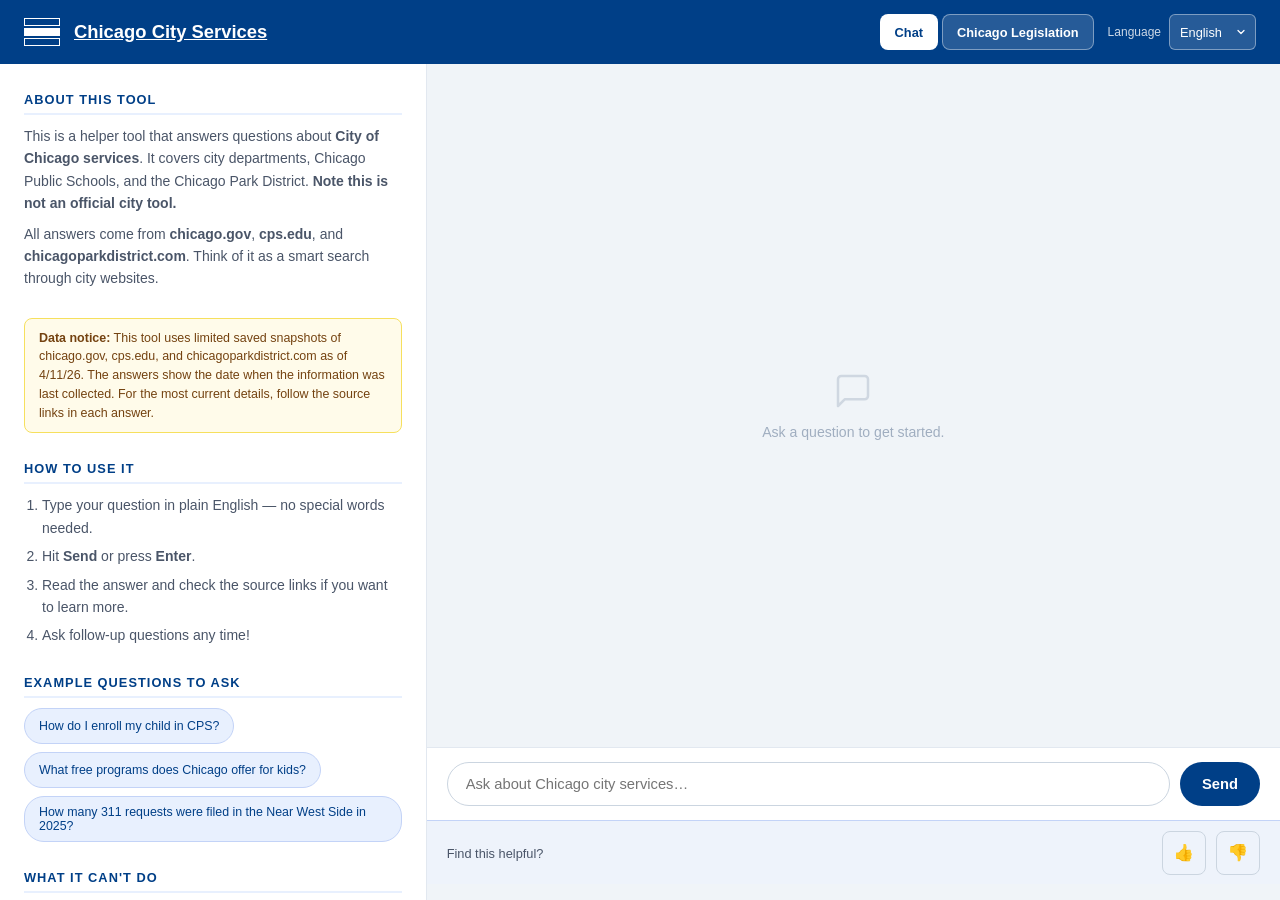
==== static/index.html @ 430ca3e8 "Add skeleton loading states with elapsed time ticker to all data panels - Animated shimmer skeleton " ====
<!DOCTYPE html>
<html lang="en">
<head>
  <meta charset="UTF-8" />
  <meta name="viewport" content="width=device-width, initial-scale=1.0" />
  <title>Chicago City Services Assistant</title>
  <style>
    /* ── Reset & base ─────────────────────────────────────────────────── */
    *, *::before, *::after { box-sizing: border-box; margin: 0; padding: 0; }

    /* ── Accessibility utilities ──────────────────────────────────────── */
    .sr-only {
      position: absolute;
      width: 1px;
      height: 1px;
      padding: 0;
      margin: -1px;
      overflow: hidden;
      clip: rect(0,0,0,0);
      white-space: nowrap;
      border: 0;
    }

    .skip-link {
      position: absolute;
      top: -48px;
      left: 0;
      background: #003F87;
      color: #fff;
      padding: 10px 18px;
      z-index: 9999;
      font-weight: 600;
      text-decoration: none;
      border-radius: 0 0 8px 0;
      transition: top .15s;
    }
    .skip-link:focus { top: 0; }

    /* ── Global focus indicator ───────────────────────────────────────── */
    :focus-visible {
      outline: 3px solid #003F87;
      outline-offset: 2px;
    }
    header :focus-visible,
    #lang-select:focus-visible {
      outline: 3px solid #fff;
      outline-offset: 2px;
    }

    body {
      font-family: -apple-system, BlinkMacSystemFont, "Segoe UI", Roboto, sans-serif;
      background: #f0f4f8;
      color: #1a202c;
      height: 100dvh;
      display: flex;
      flex-direction: column;
      overflow: hidden;
    }

    /* ── Header ───────────────────────────────────────────────────────── */
    header {
      background: #003F87;
      color: #fff;
      padding: 14px 24px;
      display: flex;
      align-items: center;
      gap: 14px;
      flex-shrink: 0;
      box-shadow: 0 2px 6px rgba(0,0,0,.25);
    }

    .flag {
      display: flex;
      flex-direction: column;
      gap: 2px;
      flex-shrink: 0;
    }
    .flag-stripe { width: 36px; height: 8px; background: #fff; }
    .flag-stripe.blue { background: #003F87; border: 1px solid #fff; }

    header h1 { font-size: 1.15rem; font-weight: 700; line-height: 1.2; color:white;}
    header p  { font-size: 0.78rem; opacity: .8; margin-top: 2px; }

    .header-title { flex: 1; min-width: 0;}

    /* ── Info toggle button (mobile only) ────────────────────────────── */
    #info-toggle {
      display: none;
      background: rgba(255,255,255,.15);
      border: 1px solid rgba(255,255,255,.4);
      border-radius: 8px;
      color: #fff;
      font-size: 0.8rem;
      font-weight: 600;
      padding: 8px 14px;
      min-height: 36px;
      cursor: pointer;
      flex-shrink: 0;
      white-space: nowrap;
      transition: background .15s;
    }
    #info-toggle:hover { background: rgba(255,255,255,.25); }

    /* ── Home link ────────────────────────────────────────────────────── */
    .home-link {
      background: rgba(255,255,255,.15);
      border: 1px solid rgba(255,255,255,.4);
      border-radius: 8px;
      color: #fff;
      font-size: 0.8rem;
      font-weight: 600;
      padding: 8px 14px;
      min-height: 36px;
      text-decoration: none;
      display: flex;
      align-items: center;
      flex-shrink: 0;
      white-space: nowrap;
      transition: background .15s;
    }
    .home-link:hover { background: rgba(255,255,255,.25); }

    /* ── Language selector ────────────────────────────────────────────── */
    #lang-wrap {
      display: flex;
      align-items: center;
      gap: 8px;
      flex-shrink: 0;
    }
    #lang-wrap label {
      font-size: 0.75rem;
      opacity: .8;
      white-space: nowrap;
    }
    #lang-select {
      background: rgba(255,255,255,.15);
      color: #fff;
      border: 1px solid rgba(255,255,255,.4);
      border-radius: 6px;
      padding: 5px 28px 5px 10px;
      min-height: 36px;
      font-size: 0.8rem;
      cursor: pointer;
      appearance: none;
      -webkit-appearance: none;
      /* chevron */
      background-image: url("data:image/svg+xml,%3Csvg xmlns='http://www.w3.org/2000/svg' width='12' height='12' viewBox='0 0 24 24' fill='none' stroke='white' stroke-width='2.5' stroke-linecap='round' stroke-linejoin='round'%3E%3Cpolyline points='6 9 12 15 18 9'/%3E%3C/svg%3E");
      background-repeat: no-repeat;
      background-position: right 8px center;
      transition: background-color .15s, border-color .15s;
    }
    #lang-select:hover  { background-color: rgba(255,255,255,.25); border-color: rgba(255,255,255,.7); }
    #lang-select option { background: #003F87; color: #fff; }

    /* ── Two-column layout ────────────────────────────────────────────── */
    #layout {
      display: flex;
      flex: 1;
      overflow: hidden;
    }

    /* ── Left info panel (1/3) ────────────────────────────────────────── */
    #info-panel {
      width: 33.333%;
      flex-shrink: 0;
      background: #fff;
      border-right: 1px solid #e2e8f0;
      overflow-y: auto;
      padding: 28px 24px;
      display: flex;
      flex-direction: column;
      gap: 28px;
    }

    .info-section h2 {
      font-size: 0.8rem;
      font-weight: 700;
      text-transform: uppercase;
      letter-spacing: 0.08em;
      color: #003F87;
      margin-bottom: 10px;
      padding-bottom: 6px;
      border-bottom: 2px solid #e8f0fe;
    }

    .info-section p,
    .info-section li {
      font-size: 0.875rem;
      color: #4a5568;
      line-height: 1.6;
    }

    .info-section ul,
    .info-section ol {
      padding-left: 18px;
      display: flex;
      flex-direction: column;
      gap: 6px;
    }

    /* ── Do / Don't lists ─────────────────────────────────────────────── */
    .info-section .do-list,
    .info-section .dont-list { list-style: none; padding-left: 0; }
    .do-list li, .dont-list li { padding-left: 1.4em; text-indent: -1.4em; }
    .do-list li::before   { content: "✓ "; color: #276749; font-weight: 700; }
    .dont-list li::before { content: "✗ "; color: #c53030; font-weight: 700; }
    .do-list li   { color: #276749; }
    .dont-list li { color: #c53030; }

    /* ── Try-asking chips ─────────────────────────────────────────────── */
    .suggestions {
      display: flex;
      flex-wrap: wrap;
      gap: 8px;
      margin-top: 4px;
    }
    .suggestion-btn {
      background: #e8f0fe;
      border: 1px solid #c3d3f7;
      color: #003F87;
      padding: 8px 14px;
      min-height: 36px;
      border-radius: 20px;
      font-size: 0.775rem;
      cursor: pointer;
      transition: background .15s;
      text-align: left;
    }
    .suggestion-btn:hover { background: #c3d3f7; }

    /* ── Data notice badge ────────────────────────────────────────────── */
    .data-notice {
      background: #fffbea;
      border: 1px solid #f6e05e;
      border-radius: 8px;
      padding: 10px 14px;
      font-size: 0.78rem;
      color: #744210;
      line-height: 1.5;
    }

    /* ── Right chat panel (2/3) ───────────────────────────────────────── */
    #chat-panel {
      flex: 1;
      display: flex;
      flex-direction: column;
      overflow: hidden;
      background: #f0f4f8;
    }

    /* ── Chat area ────────────────────────────────────────────────────── */
    #chat {
      flex: 1;
      overflow-y: auto;
      padding: 20px 20px;
      display: flex;
      flex-direction: column;
      gap: 16px;
      scroll-behavior: smooth;
    }

    /* ── Message bubbles ──────────────────────────────────────────────── */
    .msg {
      display: flex;
      flex-direction: column;
      max-width: 76%;
    }
    .msg.user  { align-self: flex-end; align-items: flex-end; }
    .msg.bot   { align-self: flex-start; align-items: flex-start; }

    .bubble {
      padding: 12px 16px;
      border-radius: 18px;
      line-height: 1.55;
      font-size: 0.92rem;
      white-space: pre-wrap;
      word-break: break-word;
    }
    .msg.user .bubble {
      background: #003F87;
      color: #fff;
      border-bottom-right-radius: 4px;
    }
    .msg.bot .bubble {
      background: #fff;
      color: #1a202c;
      border-bottom-left-radius: 4px;
      box-shadow: 0 1px 3px rgba(0,0,0,.12);
    }

    /* ── Inline links inside answer bubbles ──────────────────────────── */
    .msg.bot .bubble a {
      color: #003F87;
      text-decoration: underline;
      word-break: break-all;
    }
    .msg.bot .bubble a:hover { opacity: .75; }

    /* ── Sources ──────────────────────────────────────────────────────── */
    .sources {
      margin-top: 8px;
      font-size: 0.75rem;
      color: #4a5568;
    }
    .sources strong { display: block; margin-bottom: 4px; }
    .sources a {
      color: #003F87;
      text-decoration: underline;
      display: block;
      margin-top: 2px;
    }

    /* ── Disclaimer ───────────────────────────────────────────────────── */
    .disclaimer {
      margin-top: 6px;
      font-size: 0.7rem;
      color: #4a5568;
      font-style: italic;
    }

    /* Clarifying question bubble */
    .msg.clarification .bubble {
      background: #fffbea;
      border: 1px solid #f6e05e;
      color: #744210;
    }

    /* Limit-reached bubble */
    .msg.limit .bubble {
      background: #fff5f5;
      border: 1px solid #feb2b2;
      color: #742a2a;
    }

    /* ── Status indicator / typing dots ─────────────────────────────── */
    .typing .bubble {
      padding: 12px 16px;
      display: flex;
      align-items: center;
      gap: 5px;
    }

    .dot {
      display: inline-block;
      width: 8px;
      height: 8px;
      border-radius: 50%;
      background: #718096;
      animation: dot-bounce 1.2s infinite ease-in-out;
    }
    .dot:nth-child(2) { animation-delay: 0.2s; }
    .dot:nth-child(3) { animation-delay: 0.4s; }

    @keyframes dot-bounce {
      0%, 80%, 100% { transform: scale(0.6); opacity: 0.4; }
      40%            { transform: scale(1);   opacity: 1;   }
    }

    /* ── Empty-state prompt ───────────────────────────────────────────── */
    .empty-state {
      align-self: center;
      margin: auto;
      text-align: center;
      color: #a0aec0;
      font-size: 0.88rem;
      user-select: none;
    }
    .empty-state svg { margin-bottom: 10px; opacity: .4; }

    /* ── Input bar ────────────────────────────────────────────────────── */
    #input-bar {
      display: flex;
      gap: 10px;
      padding: 14px 20px;
      background: #fff;
      border-top: 1px solid #e2e8f0;
      flex-shrink: 0;
    }
    #question {
      flex: 1;
      border: 1px solid #cbd5e0;
      border-radius: 24px;
      padding: 10px 18px;
      min-height: 44px;
      font-size: 0.92rem;
      transition: border-color .2s;
    }
    #question:focus { border-color: #003F87; }
    #send {
      background: #003F87;
      color: #fff;
      border: none;
      border-radius: 24px;
      padding: 10px 22px;
      min-height: 44px;
      font-size: 0.92rem;
      font-weight: 600;
      cursor: pointer;
      transition: background .15s;
      flex-shrink: 0;
    }
    #send:hover    { background: #00306a; }
    #send:disabled { background: #a0aec0; cursor: default; }

    /* ── Alderman feedback strip ─────────────────────────────────────── */
    #feedback-strip {
      flex-shrink: 0;
      background: #eef3fb;
      border-top: 1px solid #c3d3f7;
      margin-bottom: 1rem;
      padding-bottom: 0.5rem;
      overflow: hidden;
      transition: max-height .25s ease;
      max-height: 64px;   /* collapsed height */
    }
    #feedback-strip.open { max-height: 200px; }

    #feedback-collapsed {
      display: flex;
      align-items: center;
      padding: 10px 20px;
      font-size: 0.8rem;
      color: #4a5568;
      gap: 10px;
    }
    #feedback-collapsed span { flex: 1; }

    .thumb-btn {
      background: none;
      border: 1px solid #cbd5e0;
      border-radius: 8px;
      padding: 3px 10px;
      min-height: 44px;
      min-width: 44px;
      font-size: 1rem;
      line-height: 1.4;
      cursor: pointer;
      transition: background .15s, border-color .15s;
    }
    .thumb-btn:hover       { background: #e8f0fe; border-color: #003F87; }
    .thumb-btn.active-up   { background: #d1fae5; border-color: #276749; }
    .thumb-btn.active-down { background: #fee2e2; border-color: #c53030; }
    /* Show "(selected)" text after active thumb for non-color indication */
    .thumb-btn.active-up::after,
    .thumb-btn.active-down::after {
      content: " (selected)";
      font-size: 0.65rem;
      vertical-align: middle;
      font-weight: 600;
    }

    #feedback-form {
      display: none;
      padding: 4px 20px 14px;
      gap: 6px;
      flex-direction: column;
    }
    #feedback-strip.open #feedback-form      { display: flex; }
    #feedback-strip.open #feedback-collapsed { display: none; }

    #feedback-subtext {
      font-size: 0.78rem;
      color: #718096;
      margin-bottom: 2px;
    }

    #feedback-note {
      width: 100%;
      border: 1px solid #c3d3f7;
      border-radius: 8px;
      padding: 8px 12px;
      font-size: 0.85rem;
      resize: none;
      height: 70px;
      font-family: inherit;
      transition: border-color .2s;
    }
    #feedback-note:focus { border-color: #003F87; }

    #feedback-actions {
      display: flex;
      gap: 8px;
      justify-content: flex-end;
    }
    .fb-btn {
      border-radius: 20px;
      padding: 6px 18px;
      font-size: 0.82rem;
      font-weight: 600;
      cursor: pointer;
      transition: background .15s, color .15s;
    }
    #feedback-cancel {
      background: none;
      border: 1px solid #cbd5e0;
      color: #4a5568;
    }
    #feedback-cancel:hover { background: #f0f4f8; }
    #feedback-send {
      background: #003F87;
      border: none;
      color: #fff;
    }
    #feedback-send:hover    { background: #00306a; }
    #feedback-send:disabled { background: #a0aec0; cursor: default; }

    /* ── Scrollbars ───────────────────────────────────────────────────── */
    #chat::-webkit-scrollbar,
    #info-panel::-webkit-scrollbar { width: 5px; }
    #chat::-webkit-scrollbar-thumb,
    #info-panel::-webkit-scrollbar-thumb { background: #cbd5e0; border-radius: 4px; }

    /* ── Mobile responsive ────────────────────────────────────────────── */
    @media (max-width: 700px) {
      /* Header */
      header {
        padding: 10px 14px;
        gap: 10px;
      }
      .flag { display: none; }
      header h1 { font-size: 1rem; }
      header p  { display: none; }
      #info-toggle { display: block; }
      #lang-wrap label { display: none; }
      #lang-select { padding: 6px 28px 6px 8px; font-size: 0.85rem; }

      /* Layout: stack vertically */
      #layout { flex-direction: column; }

      /* Info panel: hidden by default, shown as overlay */
      #info-panel {
        position: fixed;
        top: 0; left: 0; right: 0; bottom: 0;
        width: 100%;
        z-index: 100;
        padding: 16px;
        gap: 20px;
        transform: translateX(-100%);
        transition: transform .25s ease;
        border-right: none;
        box-shadow: 4px 0 16px rgba(0,0,0,.15);
      }
      #info-panel.mobile-open {
        transform: translateX(0);
      }

      /* Info panel close button */
      #info-panel-close {
        display: flex;
        align-self: flex-end;
        background: #003F87;
        color: #fff;
        border: none;
        border-radius: 8px;
        padding: 8px 16px;
        font-size: 0.85rem;
        font-weight: 600;
        cursor: pointer;
        margin-bottom: 4px;
      }

      /* Chat panel fills screen */
      #chat-panel { flex: 1; }

      /* Chat bubbles wider on mobile */
      .msg { max-width: 90%; }

      /* Input bar: taller tap targets, 16px font prevents iOS zoom */
      #input-bar { padding: 10px 12px; gap: 8px; }
      #question {
        font-size: 1rem;   /* ≥ 16px prevents iOS auto-zoom */
        padding: 10px 16px;
      }
      #send {
        font-size: 1rem;
        padding: 10px 18px;
      }

      /* Feedback strip */
      #feedback-strip { margin-bottom: 0; }
      #feedback-collapsed { padding: 8px 14px; }
      .thumb-btn { padding: 6px 14px; font-size: 1.1rem; }

      /* Suggestion chips: full-width on narrow screens */
      .suggestion-btn { font-size: 0.82rem; }
    }

    /* Info panel close button: hidden on desktop */
    #info-panel-close { display: none; }

    /* ── Tab bar ──────────────────────────────────────────────────────────── */
    #tab-bar { display: flex; gap: 4px; flex-shrink: 0; }
    .tab-btn {
      background: rgba(255,255,255,.15);
      border: 1px solid rgba(255,255,255,.4);
      border-radius: 8px;
      color: #fff;
      font-size: 0.8rem;
      font-weight: 600;
      padding: 8px 14px;
      min-height: 36px;
      cursor: pointer;
      white-space: nowrap;
      transition: background .15s;
    }
    .tab-btn:hover { background: rgba(255,255,255,.25); }
    .tab-btn.active { background: #fff; color: #003F87; }

    /* ── Legislation panel ────────────────────────────────────────────────── */
    #legislation-panel, #il-legislation-panel {
      flex: 1;
      overflow-y: auto;
      padding: 24px;
    }
    #leg-inner, #il-leg-inner { max-width: 760px; margin: 0 auto; }
    #il-leg-search-form { display: flex; gap: 8px; margin-bottom: 20px; }
    #il-leg-query { flex: 1; padding: 10px 14px; border: 1px solid #cbd5e0; border-radius: 8px; font-size: 0.95rem; }
    #leg-inner { max-width: 760px; margin: 0 auto; }
    .leg-prompt { font-size: 1.05rem; font-weight: 600; color: #1a202c; margin-bottom: 12px; }
    #leg-search-form { display: flex; gap: 8px; margin-bottom: 20px; }
    #leg-query {
      flex: 1;
      border: 1px solid #cbd5e0;
      border-radius: 8px;
      padding: 10px 14px;
      font-size: 0.95rem;
      outline: none;
      font-family: inherit;
    }
    #leg-query:focus { border-color: #003F87; box-shadow: 0 0 0 3px rgba(0,63,135,.15); }
    #leg-search-btn {
      background: #003F87;
      color: #fff;
      border: none;
      border-radius: 8px;
      padding: 10px 20px;
      font-size: 0.9rem;
      font-weight: 600;
      cursor: pointer;
      white-space: nowrap;
      transition: opacity .15s;
      font-family: inherit;
    }
    #leg-search-btn:disabled { opacity: .6; cursor: default; }
    .leg-card {
      background: #fff;
      border: 1px solid #e2e8f0;
      border-radius: 10px;
      padding: 14px 16px;
      margin-bottom: 10px;
      cursor: pointer;
      transition: border-color .15s, box-shadow .15s;
    }
    .leg-card:hover { border-color: #003F87; box-shadow: 0 2px 8px rgba(0,63,135,.12); }
    .leg-card-title { font-weight: 600; color: #1a202c; margin-bottom: 3px; font-size: 0.95rem; }
    .leg-card-subtitle { font-size: 0.88rem; color: #4a5568; margin-bottom: 5px; font-style: italic; }
    .leg-card-meta { font-size: 0.82rem; color: #718096; }
    .leg-status-passed { color: #276749; font-weight: 600; }
    .leg-status-active { color: #003F87; font-weight: 600; }
    .leg-status-other  { color: #718096; font-weight: 600; }
    .leg-back-btn {
      background: none; border: none; color: #003F87;
      font-size: 0.9rem; font-weight: 600; cursor: pointer;
      padding: 0; margin-bottom: 16px; display: block; font-family: inherit;
    }
    .leg-back-btn:hover { text-decoration: underline; }
    .leg-matter-title { font-size: 1.1rem; font-weight: 700; color: #1a202c; margin-bottom: 6px; }
    .leg-matter-meta { font-size: 0.83rem; color: #718096; margin-bottom: 18px; line-height: 1.6; }
    .leg-timeline-heading {
      font-weight: 700; font-size: 0.8rem; color: #4a5568;
      text-transform: uppercase; letter-spacing: .06em; margin-bottom: 10px;
    }
    .leg-action { border-left: 3px solid #003F87; padding: 8px 0 8px 14px; margin-bottom: 12px; }
    .leg-action-date { font-size: 0.8rem; color: #718096; margin-bottom: 2px; }
    .leg-action-header { font-weight: 600; color: #1a202c; font-size: 0.9rem; }
    .leg-meeting-detail { font-size: 0.82rem; color: #4a5568; margin-top: 4px; }
    .leg-meeting-detail a { color: #003F87; text-decoration: none; }
    .leg-meeting-detail a:hover { text-decoration: underline; }
    .leg-status-context { font-size: 0.82rem; color: #718096; font-style: italic; margin-top: 5px; line-height: 1.5; }
    .leg-attachment-note { font-size: 0.77rem; color: #a0aec0; margin-top: 3px; }
    .leg-matter-subtitle { font-size: 0.95rem; color: #4a5568; margin-bottom: 14px; }
    .leg-status-stale { color: #b7791f; font-weight: 600; }
    .leg-type-desc { font-size: 0.82rem; color: #718096; background: #f7fafc; border-left: 3px solid #cbd5e0; padding: 6px 10px; margin-bottom: 14px; line-height: 1.5; }
    .leg-matter-status-context { font-size: 0.85rem; color: #4a5568; background: #fffbea; border-left: 3px solid #ecc94b; padding: 8px 12px; margin-bottom: 16px; line-height: 1.6; }
    .leg-what-heading { font-weight: 700; font-size: 0.92rem; color: #1a202c; margin: 20px 0 8px; }
    .leg-what-item { margin-bottom: 12px; }
    .leg-what-action { font-weight: 600; font-size: 0.88rem; color: #1a202c; }
    .leg-what-detail { font-size: 0.83rem; color: #718096; margin: 2px 0 3px; }
    .leg-what-link { font-size: 0.83rem; color: #003F87; text-decoration: none; }
    .leg-what-link:hover { text-decoration: underline; }
    .leg-empty { color: #718096; font-size: 0.92rem; text-align: center; margin-top: 36px; }
    .leg-loading { color: #718096; font-size: 0.9rem; }
    /* Skeleton loader */
    @keyframes skel-shimmer {
      0%   { background-position: -600px 0; }
      100% { background-position: 600px 0; }
    }
    .skel-line, .skel-block {
      background: linear-gradient(90deg, #e8edf2 25%, #f4f7fa 50%, #e8edf2 75%);
      background-size: 1200px 100%;
      animation: skel-shimmer 1.4s infinite linear;
      border-radius: 4px;
    }
    .skel-card {
      background: #fff; border: 1px solid #e2e8f0; border-left: 4px solid #d0daea;
      border-radius: 10px; padding: 14px 16px; margin-bottom: 10px;
    }
    .skel-line { height: 13px; margin-bottom: 8px; }
    .skel-line.w80 { width: 80%; }
    .skel-line.w60 { width: 60%; }
    .skel-line.w40 { width: 40%; }
    .skel-line.w30 { width: 30%; }
    .skel-block { height: 56px; width: 100%; border-radius: 6px; }
    .skel-timer { font-size: 0.78rem; color: #a0aec0; margin-top: 6px; text-align: right; font-variant-numeric: tabular-nums; }
    .leg-status-routine { color: #718096; font-weight: 600; }
    .leg-meeting-card {
      background: #fff; border: 1px solid #e2e8f0; border-left: 4px solid #003F87;
      border-radius: 10px; padding: 14px 16px; margin-bottom: 10px;
      display: flex; align-items: center; gap: 10px;
      transition: border-color .15s, box-shadow .15s;
    }
    .leg-meeting-card:hover { box-shadow: 0 2px 8px rgba(0,63,135,.12); border-color: #003F87; }
    .leg-meeting-card-content { flex: 1; cursor: pointer; min-width: 0; }
    .leg-meeting-header { font-weight: 700; font-size: 0.95rem; color: #1a202c; margin-bottom: 4px; }
    .leg-meeting-body { font-size: 0.83rem; color: #718096; margin-bottom: 6px; }
    .leg-meeting-summary { font-size: 0.88rem; color: #4a5568; line-height: 1.55; margin-bottom: 6px; }
    .leg-meeting-counts { font-size: 0.78rem; color: #718096; }
    .leg-meeting-counts .nr { color: #003F87; font-weight: 600; }
    .sub-meeting-card-btn {
      flex-shrink: 0; font-size: 0.78rem; color: #003F87; background: none;
      border: 1px solid #c3d3f7; padding: 6px 12px; border-radius: 16px;
      cursor: pointer; font-family: inherit; white-space: nowrap;
      transition: background .15s; align-self: center;
    }
    .sub-meeting-card-btn:hover { background: #e8f0fe; }
    /* ── About this legislation section ────────────────────────────────── */
    .ai-summary-section {
      background: #f7fafc; border: 1px solid #e2e8f0; border-radius: 8px;
      padding: 12px 14px; margin: 14px 0;
    }
    .ai-summary-heading {
      font-size: 0.75rem; font-weight: 700; text-transform: uppercase;
      letter-spacing: .07em; color: #4a5568; margin-bottom: 12px;
      display: flex; align-items: center; gap: 6px;
    }
    .ai-tooltip-icon {
      display: inline-flex; align-items: center; justify-content: center;
      width: 15px; height: 15px; border-radius: 50%;
      background: #cbd5e0; color: #4a5568; font-size: 0.65rem; font-weight: 700;
      cursor: help; position: relative; flex-shrink: 0;
    }
    .ai-tooltip-icon::after {
      content: attr(data-tip); position: absolute; left: 20px; top: 50%;
      transform: translateY(-50%); width: 210px; background: #2d3748; color: #fff;
      font-size: 0.75rem; font-weight: 400; padding: 8px 10px; border-radius: 6px;
      line-height: 1.45; z-index: 20; pointer-events: none; opacity: 0;
      transition: opacity .15s; text-transform: none; letter-spacing: 0;
    }
    .ai-tooltip-icon:hover::after { opacity: 1; }
    .ai-summary-item { margin-bottom: 10px; }
    .ai-summary-item:last-child { margin-bottom: 0; }
    .ai-summary-label {
      font-size: 0.75rem; font-weight: 700; text-transform: uppercase;
      letter-spacing: .05em; color: #718096; margin-bottom: 3px;
    }
    .ai-summary-text { font-size: 0.875rem; color: #4a5568; line-height: 1.6; }
    .sub-track-btn {
      display: inline-block; margin: 12px 0;
    }

    /* ── Subscription modal ─────────────────────────────────────────────────── */
    #sub-modal {
      position: fixed; inset: 0; z-index: 200;
      display: flex; align-items: center; justify-content: center;
    }
    #sub-backdrop {
      position: absolute; inset: 0; background: rgba(0,0,0,.45);
    }
    #sub-box {
      position: relative; background: #fff; border-radius: 12px;
      padding: 28px; width: 100%; max-width: 420px; margin: 16px;
      box-shadow: 0 8px 32px rgba(0,0,0,.2);
    }
    #sub-close {
      position: absolute; top: 12px; right: 14px; background: none;
      border: none; font-size: 1.1rem; color: #718096; cursor: pointer;
      padding: 4px 8px; border-radius: 4px; line-height: 1;
    }
    #sub-close:hover { background: #f0f4f8; }
    #sub-modal-title { font-size: 1.05rem; font-weight: 700; color: #1a202c; margin-bottom: 6px; }
    #sub-modal-desc  { font-size: 0.875rem; color: #4a5568; margin-bottom: 4px; line-height: 1.55; }
    #sub-body-row label,
    #sub-modal label[for="sub-email-input"] {
      display: block; font-size: 0.8rem; font-weight: 600; color: #4a5568;
      margin-bottom: 4px; margin-top: 14px;
    }
    #sub-body-select, #sub-email-input {
      width: 100%; border: 1px solid #cbd5e0; border-radius: 8px;
      padding: 9px 12px; font-size: 0.9rem; font-family: inherit; background: #fff;
    }
    #sub-body-select:focus, #sub-email-input:focus {
      border-color: #003F87; outline: none; box-shadow: 0 0 0 3px rgba(0,63,135,.15);
    }
    #sub-matter-chip {
      font-size: 0.875rem; color: #1a202c;
      background: #f7fafc; border: 1px solid #e2e8f0; border-radius: 8px;
      padding: 8px 12px; margin-top: 14px; margin-bottom: 4px;
      line-height: 1.4; display: block;
    }
    #sub-error {
      font-size: 0.82rem; color: #c53030; margin-top: 10px;
      background: #fff5f5; border: 1px solid #feb2b2;
      border-radius: 6px; padding: 8px 12px;
    }
    #sub-success {
      font-size: 0.95rem; color: #276749; font-weight: 600;
      text-align: center; padding: 14px 0;
    }
    #sub-submit-btn {
      width: 100%; margin-top: 18px; background: #003F87; color: #fff;
      border: none; border-radius: 8px; padding: 11px; font-size: 0.95rem;
      font-weight: 600; cursor: pointer; font-family: inherit; transition: background .15s;
    }
    #sub-submit-btn:hover    { background: #00306a; }
    #sub-submit-btn:disabled { background: #a0aec0; cursor: default; }
    .sub-meeting-bar {
      text-align: center; margin: 8px 0 4px;
    }
    .sub-meeting-btn {
      font-size: 0.82rem; color: #003F87; background: none;
      border: 1px solid #c3d3f7; padding: 6px 16px; border-radius: 20px;
      cursor: pointer; font-family: inherit; transition: background .15s;
    }
    .sub-meeting-btn:hover { background: #e8f0fe; }
    .sub-track-btn {
      font-size: 0.82rem; color: #003F87; background: none;
      border: 1px solid #c3d3f7; padding: 7px 16px; border-radius: 20px;
      cursor: pointer; font-family: inherit; transition: background .15s;
    }
    .sub-track-btn:hover { background: #e8f0fe; }
    .sub-track-final {
      display: inline-block; font-size: 0.8rem; color: #718096;
      font-style: italic; margin: 12px 0;
    }
  </style>
</head>
<body>

<a href="#question" class="skip-link">Skip to chat</a>

<header>
  <div class="flag">
    <div class="flag-stripe blue"></div>
    <div class="flag-stripe"></div>
    <div class="flag-stripe blue"></div>
  </div>
  <div class="header-title">
    <h1><a href = "/" id="header-title" style=color:white; >Chicago City Services</a></h1>
  </div>

  <div id="tab-bar">
    <button class="tab-btn active" data-tab="chat" onclick="switchTab('chat')">Chat</button>
    <button class="tab-btn" data-tab="legislation" onclick="switchTab('legislation')">Chicago Legislation</button>
    <!-- <button class="tab-btn" data-tab="il-legislation" onclick="switchTab('il-legislation')">Illinois Legislation</button> -->
  </div>

  <!-- <a href="/" class="home-link">← Home</a>
  <button id="info-toggle" onclick="toggleInfoPanel()" aria-label="Show info">Info</button> -->

  <div id="lang-wrap">
    <label for="lang-select" id="lang-label">Language</label>
    <select id="lang-select">
      <option value="en" selected>English</option>
      <option value="es">Español</option>
      <option value="pl">Polski</option>
      <option value="zh">中文</option>
      <option value="ar">العربية</option>
      <option value="tl">Tagalog</option>
      <option value="hi">हिन्दी</option>
    </select>
  </div>
</header>

<div id="layout">

  <!-- ── Left info panel (1/3) ─────────────────────────────────────── -->
  <aside id="info-panel">
    <button id="info-panel-close" onclick="toggleInfoPanel()" aria-label="Close info panel">Close ✕</button>

    <div class="info-section">
      <h2 id="about-heading">About This Tool</h2>
      <div id="about-text">
        <p>This is a helper tool that answers questions about <strong>City of Chicago services</strong>. It covers city departments, Chicago Public Schools, and the Chicago Park District. <strong>Note this is not an official city tool.</strong></p>
        <p style="margin-top:8px">All answers come from <strong>chicago.gov</strong>, <strong>cps.edu</strong>, and <strong>chicagoparkdistrict.com</strong>. Think of it as a smart search through city websites.</p>
      </div>
    </div>

    <div class="data-notice" id="data-notice-el">
      <strong>Data notice:</strong> This tool uses limited saved snapshots of chicago.gov, cps.edu, and chicagoparkdistrict.com as of 4/11/26. The answers show the date when the information was last collected. For the most current details, follow the source links in each answer.
    </div>

    <div class="info-section">
      <h2 id="how-to-heading">How to Use It</h2>
      <ol id="how-to-ol">
        <li>Type your question in plain English — no special words needed.</li>
        <li>Hit <strong>Send</strong> or press <strong>Enter</strong>.</li>
        <li>Read the answer and check the source links if you want to learn more.</li>
        <li>Ask follow-up questions any time!</li>
      </ol>
    </div>

    <div class="info-section">
      <h2 id="examples-heading">Example Questions to Ask</h2>
      <div class="suggestions">
        <button class="suggestion-btn" id="suggestion-1" onclick="ask(this)">How do I enroll my child in CPS?</button>
        <button class="suggestion-btn" id="suggestion-2" onclick="ask(this)">What free programs does Chicago offer for kids?</button>
        <button class="suggestion-btn" id="suggestion-3" onclick="ask(this)">How many 311 requests were filed in the Near West Side in 2025?</button>
      </div>
    </div>

    <div class="info-section">
      <h2 id="cant-do-heading">What It Can't Do</h2>
      <ul class="dont-list" id="cant-do-ul">
        <li>It cannot access your personal city accounts or records.</li>
        <li>It cannot process payments or applications.</li>
        <li>It cannot answer questions unrelated to Chicago city services, schools, or parks.</li>
        <li>It may not have the very latest updates — always verify with the official site for important matters.</li>
      </ul>
    </div>

  </aside>

  <!-- ── Right chat panel (2/3) ─────────────────────────────────────── -->
  <main id="chat-panel">
    <div id="chat" role="log" aria-live="polite" aria-label="Chat messages">
      <div class="empty-state">
        <svg aria-hidden="true" focusable="false" xmlns="http://www.w3.org/2000/svg" width="40" height="40" viewBox="0 0 24 24" fill="none" stroke="currentColor" stroke-width="1.5" stroke-linecap="round" stroke-linejoin="round">
          <path d="M21 15a2 2 0 0 1-2 2H7l-4 4V5a2 2 0 0 1 2-2h14a2 2 0 0 1 2 2z"/>
        </svg>
        <p>Ask a question to get started.</p>
      </div>
    </div>

    <div id="input-bar">
      <label for="question" class="sr-only">Ask a question about Chicago city services</label>
      <input id="question" type="text" placeholder="Ask about Chicago city services…" autocomplete="off" />
      <button id="send" aria-label="Send question" onclick="sendMessage()">Send</button>
    </div>

    <!-- ── Feedback strip ───────────────────────────────────────────── -->
    <div id="feedback-strip">
      <div id="feedback-collapsed">
        <span id="feedback-helpful-text">Find this helpful?</span>
        <button class="thumb-btn" id="thumb-up"   aria-label="Helpful" aria-pressed="false" onclick="chooseFeedback('up')">👍</button>
        <button class="thumb-btn" id="thumb-down" aria-label="Not helpful" aria-pressed="false" onclick="chooseFeedback('down')">👎</button>
      </div>
      <div id="feedback-form">
        <p id="feedback-subtext"></p>
        <label for="feedback-note" class="sr-only">Additional feedback (optional)</label>
        <textarea id="feedback-note" placeholder="" rows="3"></textarea>
        <div id="feedback-actions">
          <button class="fb-btn" id="feedback-cancel" aria-label="Cancel feedback" onclick="closeFeedback()">Cancel</button>
          <button class="fb-btn" id="feedback-send"   aria-label="Submit feedback" onclick="submitFeedback()">Send</button>
        </div>
      </div>
    </div>
  </main>

</div>

<!-- ── Legislation panel ────────────────────────────────────────────────── -->
<div id="legislation-panel" style="display:none">
  <div id="leg-inner">

    <!-- Search view -->
    <div id="leg-search-view">
      <button class="leg-back-btn" id="leg-results-back-btn" style="display:none" onclick="handleBackBtn()">← Back to meetings</button>
      <p class="leg-prompt">What legislation are you looking for?</p>
      <form id="leg-search-form" onsubmit="searchLegislation(event)">
        <input id="leg-query" type="text" placeholder='e.g. "affordable housing in Pilsen"' autocomplete="off" aria-label="Search legislation" />
        <button type="submit" id="leg-search-btn">Search</button>
      </form>
      <div id="leg-results-header" style="display:none" aria-live="polite"></div>
      <div id="leg-results" role="list" aria-label="Legislation results"></div>
      <div id="leg-see-more" style="display:none; text-align:center; margin-top:14px;">
        <button id="leg-see-more-btn" onclick="loadMoreMeetingMatters()" style="font-size:0.85rem; color:#003F87; background:none; border:1px solid #003F87; padding:6px 16px; border-radius:20px; cursor:pointer;">See more</button>
      </div>
      <div id="leg-browse-link" style="text-align:center; margin-top:18px; display:none">
        <button onclick="loadAllMeetings()" style="font-size:0.85rem; color:#003F87; background:none; border:1px solid #003F87; padding:6px 16px; border-radius:20px; cursor:pointer;">Browse all meetings →</button>
      </div>
      <div class="sub-meeting-bar">
        <button class="sub-meeting-btn" onclick="openSubModal('meeting','City Council')">✉ Get email updates for meetings</button>
      </div>
    </div>

    <!-- Detail view -->
    <div id="leg-detail-view" style="display:none">
      <button class="leg-back-btn" id="leg-back-btn" onclick="showLegResults()">← Back to results</button>
      <div id="leg-detail"></div>
    </div>

  </div>
</div>

<!-- Illinois Legislation Panel -->
<div id="il-legislation-panel" style="display:none">
  <div id="il-leg-inner">
    <div id="il-leg-search-view">
      <p class="leg-prompt">Search Illinois state legislation</p>
      <form id="il-leg-search-form" onsubmit="searchIlLegislation(event)">
        <input id="il-leg-query" type="text" placeholder='e.g. "public transit funding"' autocomplete="off" aria-label="Search Illinois legislation" />
        <button type="submit" id="il-leg-search-btn">Search</button>
      </form>
      <div id="il-leg-results-header" style="display:none" aria-live="polite"></div>
      <div id="il-leg-results" role="list" aria-label="Illinois legislation results"></div>
    </div>
    <div id="il-leg-detail-view" style="display:none">
      <button class="leg-back-btn" id="il-leg-back-btn" onclick="showIlLegResults()">← Back to results</button>
      <div id="il-leg-detail"></div>
    </div>
  </div>
</div>

<!-- ── Subscription modal ───────────────────────────────────────────────── -->
<div id="sub-modal" style="display:none" role="dialog" aria-modal="true" aria-labelledby="sub-modal-title">
  <div id="sub-backdrop" onclick="closeSubModal()"></div>
  <div id="sub-box">
    <button id="sub-close" onclick="closeSubModal()" aria-label="Close dialog">✕</button>
    <h2 id="sub-modal-title"></h2>
    <p id="sub-modal-desc"></p>

    <div id="sub-body-row">
      <label for="sub-body-select">Committee or body</label>
      <select id="sub-body-select"></select>
    </div>

    <div id="sub-matter-row" style="display:none">
      <span id="sub-matter-chip"></span>
    </div>

    <label for="sub-email-input">Your email address</label>
    <input id="sub-email-input" type="email" placeholder="you@example.com" autocomplete="email" />

    <div id="sub-error" style="display:none"></div>
    <div id="sub-success" style="display:none"></div>

    <button id="sub-submit-btn" onclick="submitSubscription()">Subscribe</button>
  </div>
</div>

<script>
  // ── Mobile info panel toggle ─────────────────────────────────────────────
  const infoPanel  = document.getElementById("info-panel");
  const infoToggle = document.getElementById("info-toggle");

  function toggleInfoPanel() {
    const isOpen = infoPanel.classList.toggle("mobile-open");
    const s = UI_STRINGS[langSel.value] || UI_STRINGS.en;
    infoToggle.textContent = isOpen ? s.infoToggleClose : s.infoToggle;
    infoToggle.setAttribute("aria-expanded", isOpen);
  }

  // Close info panel when tapping outside of it on mobile
  document.addEventListener("click", e => {
    if (
      infoPanel.classList.contains("mobile-open") &&
      !infoPanel.contains(e.target) &&
      e.target !== infoToggle
    ) {
      infoPanel.classList.remove("mobile-open");
      const s = UI_STRINGS[langSel.value] || UI_STRINGS.en;
      infoToggle.textContent = s.infoToggle;
      infoToggle.setAttribute("aria-expanded", false);
    }
  });

  const chatEl    = document.getElementById("chat");
  const inputEl   = document.getElementById("question");
  const sendBtn   = document.getElementById("send");
  const langSel   = document.getElementById("lang-select");

  const sessionId = (crypto.randomUUID
    ? crypto.randomUUID()
    : ([1e7]+-1e3+-4e3+-8e3+-1e11).replace(/[018]/g, c =>
        (c ^ (Math.random() * 16 >> c / 4)).toString(16)));   // unique per page load; sent with every /chat request
  let consecutiveClarifyCount = 0;
  let conversationHistory = [];   // [{role:"user"|"assistant", content:"..."}], cleared on tab close
  let pendingIntent = null;       // intent from last CLARIFY response; sent back so backend skips re-parsing

  // ── UI translations ──────────────────────────────────────────────────────
  const UI_STRINGS = {
    en: {
      placeholder: "Ask about Chicago city services…", send: "Send",
      empty: "Ask a question to get started.", langLabel: "Language",
      sources: "Sources", serverError: "Could not reach the server. Make sure api.py is running.",
      headerTitle: "Chicago City Services Chat Assistant",
      headerSubtitle: "Powered by chicago.gov, cps.edu, and chicagoparkdistrict.com",
      infoToggle: "Info", infoToggleClose: "Close",
      aboutHeading: "About This Tool",
      aboutText: `<p>This is a helper tool that answers questions about <strong>City of Chicago services</strong>. It covers city departments, Chicago Public Schools, and the Chicago Park District. <strong>Note this is not an official city tool.</strong></p><p style="margin-top:8px">All answers come from <strong>chicago.gov</strong>, <strong>cps.edu</strong>, and <strong>chicagoparkdistrict.com</strong>. Think of it as a smart search through city websites.</p>`,
      dataNotice: `<strong>Data notice:</strong> This tool uses limited saved snapshots of chicago.gov, cps.edu, and chicagoparkdistrict.com as of 4/11/26. The answers show the date when the information was last collected. For the most current details, follow the source links in each answer.`,
      howToHeading: "How to Use It",
      howToItems: ["Type your question in plain English — no special words needed.", "Hit <strong>Send</strong> or press <strong>Enter</strong>.", "Read the answer and check the source links if you want to learn more.", "Ask follow-up questions any time!"],
      examplesHeading: "Example Questions to Ask",
      suggestions: ["How do I get a business license?", "How do I enroll my child in CPS?", "What free programs does Chicago offer for kids?", "Where can I find free job training programs?"],
      cantDoHeading: "What It Can't Do",
      cantDoItems: ["It cannot access your personal city accounts or records.", "It cannot process payments or applications.", "It cannot answer questions unrelated to Chicago city services, schools, or parks.", "It may not have the very latest updates — always verify with the official site for urgent matters."],
      feedbackHelpful: "Find this helpful?",
      feedbackUpSubtext: "Tell us why it's helpful (optional).", feedbackDownSubtext: "Tell us what we can improve (optional).",
      feedbackSendLabel: "Share Feedback", feedbackSuccess: "✓ Thanks for your feedback!", feedbackCancel: "Cancel",
      limitMessage: "This tool is still being built and ran into a limit. Want to see it get better? Tap 👍 below!",
      contextLimitMessage: "This tool is still being built and can only remember so much of a conversation. Want to see it improve? Tap 👍 below!",
    },
    es: {
      placeholder: "Pregunte sobre los servicios de la ciudad de Chicago…", send: "Enviar",
      empty: "Haga una pregunta para comenzar.", langLabel: "Idioma",
      sources: "Fuentes", serverError: "No se pudo conectar al servidor. Asegúrese de que api.py esté en ejecución.",
      headerTitle: "Asistente de Servicios de la Ciudad de Chicago",
      headerSubtitle: "Basado en chicago.gov, cps.edu y chicagoparkdistrict.com",
      infoToggle: "Info", infoToggleClose: "Cerrar",
      aboutHeading: "Acerca de Esta Herramienta",
      aboutText: `<p>Esta es una herramienta de ayuda que responde preguntas sobre los <strong>servicios de la Ciudad de Chicago</strong>. Cubre departamentos de la ciudad, Escuelas Públicas de Chicago y el Distrito de Parques de Chicago. <strong>Nota: esta no es una herramienta oficial de la ciudad.</strong></p><p style="margin-top:8px">Todas las respuestas provienen de <strong>chicago.gov</strong>, <strong>cps.edu</strong> y <strong>chicagoparkdistrict.com</strong>. Piénselo como una búsqueda inteligente en los sitios web de la ciudad.</p>`,
      dataNotice: `<strong>Aviso de datos:</strong> Esta herramienta usa instantáneas guardadas de chicago.gov, cps.edu y chicagoparkdistrict.com al 11/4/26. Las respuestas muestran la fecha en que se recopiló la información. Para los detalles más actuales, siga los enlaces de fuente en cada respuesta.`,
      howToHeading: "Cómo Usarla",
      howToItems: ["Escriba su pregunta en español simple — no necesita palabras especiales.", "Haga clic en <strong>Enviar</strong> o presione <strong>Enter</strong>.", "Lea la respuesta y revise los enlaces de fuente si desea saber más.", "¡Haga preguntas de seguimiento en cualquier momento!"],
      examplesHeading: "Preguntas de Ejemplo",
      suggestions: ["¿Cómo obtengo una licencia de negocios?", "¿Cómo inscribo a mi hijo en CPS?", "¿Qué programas gratuitos ofrece Chicago para niños?", "¿Dónde puedo encontrar programas de capacitación laboral gratuitos?"],
      cantDoHeading: "Lo Que No Puede Hacer",
      cantDoItems: ["No puede acceder a sus cuentas o registros personales de la ciudad.", "No puede procesar pagos ni solicitudes.", "No puede responder preguntas no relacionadas con los servicios, escuelas o parques de Chicago.", "Es posible que no tenga las últimas actualizaciones — verifique siempre con el sitio oficial para asuntos urgentes."],
      feedbackHelpful: "¿Le resultó útil?",
      feedbackUpSubtext: "Cuéntenos por qué es útil (opcional).", feedbackDownSubtext: "Cuéntenos qué podemos mejorar (opcional).",
      feedbackSendLabel: "Enviar Comentario", feedbackSuccess: "✓ ¡Gracias por su comentario!", feedbackCancel: "Cancelar",
      limitMessage: "Esta herramienta aún está en desarrollo y alcanzó un límite. ¿Quieres verla mejorar? ¡Toca 👍 abajo!",
      contextLimitMessage: "Esta herramienta aún está en desarrollo y solo puede recordar parte de la conversación. ¿Quieres verla mejorar? ¡Toca 👍 abajo!",
    },
    pl: {
      placeholder: "Zapytaj o usługi miasta Chicago…", send: "Wyślij",
      empty: "Zadaj pytanie, aby zacząć.", langLabel: "Język",
      sources: "Źródła", serverError: "Nie można połączyć się z serwerem. Upewnij się, że api.py działa.",
      headerTitle: "Asystent Usług Miejskich Chicago",
      headerSubtitle: "Oparte na chicago.gov, cps.edu i chicagoparkdistrict.com",
      infoToggle: "Info", infoToggleClose: "Zamknij",
      aboutHeading: "O Tym Narzędziu",
      aboutText: `<p>To narzędzie pomocnicze odpowiada na pytania dotyczące <strong>usług Miasta Chicago</strong>. Obejmuje wydziały miejskie, Szkoły Publiczne Chicago i Dystrykt Parkowy Chicago. <strong>Uwaga: nie jest to oficjalne narzędzie miejskie.</strong></p><p style="margin-top:8px">Wszystkie odpowiedzi pochodzą z <strong>chicago.gov</strong>, <strong>cps.edu</strong> i <strong>chicagoparkdistrict.com</strong>. Potraktuj to jako inteligentne wyszukiwanie na stronach miejskich.</p>`,
      dataNotice: `<strong>Informacja o danych:</strong> To narzędzie korzysta z zapisanych migawek chicago.gov, cps.edu i chicagoparkdistrict.com z 11.04.26. Odpowiedzi pokazują datę ostatniego zebrania informacji. Aby uzyskać najnowsze szczegóły, kliknij linki źródłowe w każdej odpowiedzi.`,
      howToHeading: "Jak Używać",
      howToItems: ["Wpisz pytanie prostymi słowami — nie potrzeba specjalnych zwrotów.", "Kliknij <strong>Wyślij</strong> lub naciśnij <strong>Enter</strong>.", "Przeczytaj odpowiedź i sprawdź linki źródłowe, jeśli chcesz dowiedzieć się więcej.", "Zadawaj pytania uzupełniające w dowolnym momencie!"],
      examplesHeading: "Przykładowe Pytania",
      suggestions: ["Jak uzyskać licencję na działalność gospodarczą?", "Jak zapisać dziecko do CPS?", "Jakie bezpłatne programy dla dzieci oferuje Chicago?", "Gdzie mogę znaleźć bezpłatne programy szkolenia zawodowego?"],
      cantDoHeading: "Czego Nie Może Zrobić",
      cantDoItems: ["Nie może uzyskać dostępu do Twoich osobistych kont lub akt miejskich.", "Nie może przetwarzać płatności ani wniosków.", "Nie może odpowiadać na pytania niezwiązane z usługami, szkołami lub parkami Chicago.", "Może nie mieć najnowszych aktualizacji — zawsze weryfikuj na oficjalnej stronie w pilnych sprawach."],
      feedbackHelpful: "Czy to pomocne?",
      feedbackUpSubtext: "Powiedz nam, dlaczego jest pomocne (opcjonalnie).", feedbackDownSubtext: "Powiedz nam, co możemy poprawić (opcjonalnie).",
      feedbackSendLabel: "Prześlij opinię", feedbackSuccess: "✓ Dziękujemy za opinię!", feedbackCancel: "Anuluj",
      limitMessage: "To narzędzie jest nadal budowane i napotkało limit. Chcesz je zobaczyć lepszym? Kliknij 👍 poniżej!",
      contextLimitMessage: "To narzędzie jest nadal budowane i może zapamiętać tylko tyle z rozmowy. Chcesz je zobaczyć lepszym? Kliknij 👍 poniżej!",
    },
    zh: {
      placeholder: "询问芝加哥市政服务…", send: "发送",
      empty: "提问以开始。", langLabel: "语言",
      sources: "来源", serverError: "无法连接服务器，请确保 api.py 正在运行。",
      headerTitle: "芝加哥市政服务聊天助手",
      headerSubtitle: "基于 chicago.gov、cps.edu 和 chicagoparkdistrict.com",
      infoToggle: "信息", infoToggleClose: "关闭",
      aboutHeading: "关于本工具",
      aboutText: `<p>这是一个回答有关<strong>芝加哥市政服务</strong>问题的辅助工具。涵盖市政部门、芝加哥公立学校和芝加哥公园区。<strong>注意：这不是官方城市工具。</strong></p><p style="margin-top:8px">所有答案来自 <strong>chicago.gov</strong>、<strong>cps.edu</strong> 和 <strong>chicagoparkdistrict.com</strong>。可以把它看作对城市网站的智能搜索。</p>`,
      dataNotice: `<strong>数据说明：</strong>本工具使用截至2026年4月11日的 chicago.gov、cps.edu 和 chicagoparkdistrict.com 的有限快照。答案显示信息最后收集的日期。如需最新详情，请点击每个答案中的来源链接。`,
      howToHeading: "如何使用",
      howToItems: ["用简单语言输入您的问题 — 无需特殊词汇。", "点击<strong>发送</strong>或按<strong>Enter</strong>键。", "阅读答案，如需了解更多，请查看来源链接。", "随时提问后续问题！"],
      examplesHeading: "示例问题",
      suggestions: ["如何申请营业执照？", "如何为孩子报名CPS？", "芝加哥为儿童提供哪些免费项目？", "哪里可以找到免费职业培训项目？"],
      cantDoHeading: "本工具无法做到",
      cantDoItems: ["无法访问您的个人城市账户或记录。", "无法处理付款或申请。", "无法回答与芝加哥市政服务、学校或公园无关的问题。", "可能没有最新更新 — 对于紧急事项，请始终在官方网站上核实。"],
      feedbackHelpful: "觉得有帮助吗？",
      feedbackUpSubtext: "告诉我们为什么有帮助（可选）。", feedbackDownSubtext: "告诉我们可以改进的地方（可选）。",
      feedbackSendLabel: "提交反馈", feedbackSuccess: "✓ 感谢您的反馈！", feedbackCancel: "取消",
      limitMessage: "此工具仍在建设中，遇到了限制。想看到它变得更好吗？点击下方 👍！",
      contextLimitMessage: "此工具仍在建设中，只能记住部分对话内容。想看到它变得更好吗？点击下方 👍！",
    },
    ar: {
      placeholder: "اسأل عن خدمات مدينة شيكاغو…", send: "إرسال",
      empty: "اطرح سؤالاً للبدء.", langLabel: "اللغة",
      sources: "المصادر", serverError: "تعذّر الوصول إلى الخادم. تأكد من تشغيل api.py.",
      headerTitle: "مساعد خدمات مدينة شيكاغو",
      headerSubtitle: "مدعوم من chicago.gov وcps.edu وchicagoparkdistrict.com",
      infoToggle: "معلومات", infoToggleClose: "إغلاق",
      aboutHeading: "عن هذه الأداة",
      aboutText: `<p>هذه أداة مساعدة تجيب على الأسئلة المتعلقة بـ<strong>خدمات مدينة شيكاغو</strong>. تغطي الأقسام البلدية ومدارس شيكاغو العامة ومنطقة متنزهات شيكاغو. <strong>ملاحظة: هذه ليست أداة رسمية للمدينة.</strong></p><p style="margin-top:8px">جميع الإجابات مأخوذة من <strong>chicago.gov</strong> و<strong>cps.edu</strong> و<strong>chicagoparkdistrict.com</strong>. فكّر فيها كبحث ذكي عبر مواقع المدينة.</p>`,
      dataNotice: `<strong>إشعار البيانات:</strong> تستخدم هذه الأداة لقطات محدودة محفوظة من chicago.gov وcps.edu وchicagoparkdistrict.com اعتباراً من 11/4/26. تُظهر الإجابات تاريخ آخر جمع للمعلومات. للحصول على أحدث التفاصيل، اتبع روابط المصادر في كل إجابة.`,
      howToHeading: "كيفية الاستخدام",
      howToItems: ["اكتب سؤالك بلغة بسيطة — لا حاجة لكلمات خاصة.", "انقر على <strong>إرسال</strong> أو اضغط <strong>Enter</strong>.", "اقرأ الإجابة وتحقق من روابط المصادر إذا أردت معرفة المزيد.", "اطرح أسئلة متابعة في أي وقت!"],
      examplesHeading: "أمثلة على الأسئلة",
      suggestions: ["كيف أحصل على ترخيص تجاري؟", "كيف أسجّل طفلي في CPS؟", "ما البرامج المجانية التي تقدمها شيكاغو للأطفال؟", "أين أجد برامج تدريب مهني مجانية؟"],
      cantDoHeading: "ما لا تستطيع الأداة فعله",
      cantDoItems: ["لا تستطيع الوصول إلى حساباتك أو سجلاتك الشخصية في المدينة.", "لا تستطيع معالجة المدفوعات أو الطلبات.", "لا تستطيع الإجابة على أسئلة لا علاقة لها بخدمات شيكاغو أو مدارسها أو متنزهاتها.", "قد لا تملك أحدث التحديثات — تحقق دائماً من الموقع الرسمي للأمور العاجلة."],
      feedbackHelpful: "هل وجدت هذا مفيداً؟",
      feedbackUpSubtext: "أخبرنا لماذا هو مفيد (اختياري).", feedbackDownSubtext: "أخبرنا بما يمكن تحسينه (اختياري).",
      feedbackSendLabel: "إرسال الملاحظات", feedbackSuccess: "✓ شكراً لملاحظاتك!", feedbackCancel: "إلغاء",
      limitMessage: "هذه الأداة لا تزال قيد الإنشاء ووصلت إلى حد. هل تريد رؤيتها تتحسن؟ انقر 👍 أدناه!",
      contextLimitMessage: "هذه الأداة لا تزال قيد الإنشاء ولا تستطيع تذكر الكثير من المحادثة. هل تريد رؤيتها تتحسن؟ انقر 👍 أدناه!",
    },
    tl: {
      placeholder: "Magtanong tungkol sa mga serbisyo ng lungsod ng Chicago…", send: "Ipadala",
      empty: "Magtanong para makapagsimula.", langLabel: "Wika",
      sources: "Mga Pinagkukunan", serverError: "Hindi makakonekta sa server. Siguraduhing tumatakbo ang api.py.",
      headerTitle: "Tagapagtulong sa Mga Serbisyo ng Lungsod ng Chicago",
      headerSubtitle: "Pinapatakbo ng chicago.gov, cps.edu, at chicagoparkdistrict.com",
      infoToggle: "Impo", infoToggleClose: "Isara",
      aboutHeading: "Tungkol sa Tool na Ito",
      aboutText: `<p>Ito ay isang tool na sumasagot ng mga tanong tungkol sa <strong>mga serbisyo ng Lungsod ng Chicago</strong>. Sumasaklaw ito sa mga departamento ng lungsod, Chicago Public Schools, at Chicago Park District. <strong>Paalala: hindi ito opisyal na tool ng lungsod.</strong></p><p style="margin-top:8px">Lahat ng sagot ay nagmumula sa <strong>chicago.gov</strong>, <strong>cps.edu</strong>, at <strong>chicagoparkdistrict.com</strong>. Isipin ito bilang matalinong paghahanap sa mga website ng lungsod.</p>`,
      dataNotice: `<strong>Paunawa sa datos:</strong> Gumagamit ang tool na ito ng mga limitadong naka-save na snapshot ng chicago.gov, cps.edu, at chicagoparkdistrict.com noong 4/11/26. Ipinapakita ng mga sagot ang petsa ng huling koleksyon ng impormasyon. Para sa pinakabagong detalye, sundin ang mga link ng pinagkukunan sa bawat sagot.`,
      howToHeading: "Paano Gamitin",
      howToItems: ["I-type ang iyong tanong sa simpleng salita — walang espesyal na salitang kailangan.", "I-click ang <strong>Ipadala</strong> o pindutin ang <strong>Enter</strong>.", "Basahin ang sagot at tingnan ang mga link ng pinagkukunan kung gusto mong matuto pa.", "Magtanong ng mga follow-up na tanong anumang oras!"],
      examplesHeading: "Mga Halimbawa ng Tanong",
      suggestions: ["Paano makakakuha ng business license?", "Paano mag-enroll ng aking anak sa CPS?", "Anong mga libreng programa ang inaalok ng Chicago para sa mga bata?", "Saan makakakita ng libreng programa sa pagsasanay sa trabaho?"],
      cantDoHeading: "Hindi Nito Magagawa",
      cantDoItems: ["Hindi nito ma-access ang iyong mga personal na account o rekord sa lungsod.", "Hindi nito mapoproseso ang mga bayad o aplikasyon.", "Hindi nito masasagot ang mga tanong na walang kaugnayan sa mga serbisyo, paaralan, o parke ng Chicago.", "Maaaring wala itong pinakabagong mga update — palaging i-verify sa opisyal na site para sa mahahalagang bagay."],
      feedbackHelpful: "Nakatulong ba ito?",
      feedbackUpSubtext: "Sabihin sa amin kung bakit ito kapaki-pakinabang (opsyonal).", feedbackDownSubtext: "Sabihin sa amin kung ano ang maaari naming pagbutihin (opsyonal).",
      feedbackSendLabel: "Ibahagi ang Feedback", feedbackSuccess: "✓ Salamat sa iyong feedback!", feedbackCancel: "Kanselahin",
      limitMessage: "Ang tool na ito ay ginagawa pa rin at nakarating sa isang limitasyon. Gusto mo bang makita itong mapabuti? I-tap ang 👍 sa ibaba!",
      contextLimitMessage: "Ang tool na ito ay ginagawa pa rin at maaari lamang itong tandaan ang bahagi ng pag-uusap. Gusto mo bang makita itong mapabuti? I-tap ang 👍 sa ibaba!",
    },
    hi: {
      placeholder: "शिकागो शहर की सेवाओं के बारे में पूछें…", send: "भेजें",
      empty: "शुरू करने के लिए कोई प्रश्न पूछें।", langLabel: "भाषा",
      sources: "स्रोत", serverError: "सर्वर से कनेक्ट नहीं हो सका। सुनिश्चित करें कि api.py चल रहा है।",
      headerTitle: "शिकागो सिटी सेवाएं चैट सहायक",
      headerSubtitle: "chicago.gov, cps.edu और chicagoparkdistrict.com द्वारा संचालित",
      infoToggle: "जानकारी", infoToggleClose: "बंद करें",
      aboutHeading: "इस टूल के बारे में",
      aboutText: `<p>यह एक सहायक टूल है जो <strong>शिकागो शहर की सेवाओं</strong> के बारे में सवालों का जवाब देता है। इसमें शहर के विभाग, शिकागो पब्लिक स्कूल और शिकागो पार्क डिस्ट्रिक्ट शामिल हैं। <strong>नोट: यह शहर का आधिकारिक टूल नहीं है।</strong></p><p style="margin-top:8px">सभी जवाब <strong>chicago.gov</strong>, <strong>cps.edu</strong> और <strong>chicagoparkdistrict.com</strong> से आते हैं। इसे शहर की वेबसाइटों पर एक स्मार्ट खोज के रूप में सोचें।</p>`,
      dataNotice: `<strong>डेटा नोटिस:</strong> यह टूल 11/4/26 तक के chicago.gov, cps.edu और chicagoparkdistrict.com के सीमित सहेजे गए स्नैपशॉट का उपयोग करता है। जवाबों में जानकारी अंतिम बार एकत्र की गई तारीख दिखाई जाती है। सबसे नवीनतम विवरण के लिए, प्रत्येक जवाब में स्रोत लिंक का पालन करें।`,
      howToHeading: "इसका उपयोग कैसे करें",
      howToItems: ["सरल भाषा में अपना सवाल टाइप करें — कोई विशेष शब्द की जरूरत नहीं।", "<strong>भेजें</strong> पर क्लिक करें या <strong>Enter</strong> दबाएं।", "जवाब पढ़ें और अधिक जानने के लिए स्रोत लिंक देखें।", "कभी भी फॉलो-अप प्रश्न पूछें!"],
      examplesHeading: "पूछने के लिए उदाहरण प्रश्न",
      suggestions: ["व्यापार लाइसेंस कैसे प्राप्त करें?", "CPS में अपने बच्चे को कैसे नामांकित करें?", "शिकागो बच्चों के लिए क्या मुफ्त कार्यक्रम प्रदान करता है?", "मुफ्त नौकरी प्रशिक्षण कार्यक्रम कहाँ मिल सकते हैं?"],
      cantDoHeading: "यह क्या नहीं कर सकता",
      cantDoItems: ["यह आपके व्यक्तिगत शहरी खातों या रिकॉर्ड तक नहीं पहुंच सकता।", "यह भुगतान या आवेदन प्रक्रिया नहीं कर सकता।", "यह शिकागो शहर की सेवाओं, स्कूलों या पार्कों से असंबंधित प्रश्नों का जवाब नहीं दे सकता।", "हो सकता है कि इसमें सबसे नवीनतम अपडेट न हों — अत्यावश्यक मामलों के लिए हमेशा आधिकारिक साइट पर सत्यापित करें।"],
      feedbackHelpful: "क्या यह सहायक लगा?",
      feedbackUpSubtext: "हमें बताएं यह क्यों सहायक है (वैकल्पिक)।", feedbackDownSubtext: "हमें बताएं हम क्या सुधार सकते हैं (वैकल्पिक)।",
      feedbackSendLabel: "फीडबैक साझा करें", feedbackSuccess: "✓ आपकी प्रतिक्रिया के लिए धन्यवाद!", feedbackCancel: "रद्द करें",
      limitMessage: "यह टूल अभी बन रहा है और एक सीमा तक पहुँच गया। क्या आप इसे बेहतर होते देखना चाहते हैं? नीचे 👍 दबाएँ!",
      contextLimitMessage: "यह टूल अभी बन रहा है और केवल इतनी ही बातचीत याद रख सकता है। क्या आप इसे बेहतर होते देखना चाहते हैं? नीचे 👍 दबाएँ!",
    },
  };

  function applyLang(lang) {
    const s = UI_STRINGS[lang] || UI_STRINGS.en;
    // Chat UI
    inputEl.placeholder = s.placeholder;
    sendBtn.textContent = s.send;
    document.getElementById("lang-label").textContent = s.langLabel;
    const emptyP = chatEl.querySelector(".empty-state p");
    if (emptyP) emptyP.textContent = s.empty;
    // RTL support
    document.documentElement.dir = (lang === "ar") ? "rtl" : "ltr";
    // Header
    document.getElementById("header-title").textContent = s.headerTitle;
    document.getElementById("header-subtitle").textContent = s.headerSubtitle;
    // Info toggle (mobile)
    const isOpen = infoPanel.classList.contains("mobile-open");
    infoToggle.textContent = isOpen ? s.infoToggleClose : s.infoToggle;
    // Info panel
    document.getElementById("about-heading").textContent = s.aboutHeading;
    document.getElementById("about-text").innerHTML = s.aboutText;
    document.getElementById("data-notice-el").innerHTML = s.dataNotice;
    document.getElementById("how-to-heading").textContent = s.howToHeading;
    document.getElementById("how-to-ol").innerHTML = s.howToItems.map(item => `<li>${item}</li>`).join("");
    document.getElementById("examples-heading").textContent = s.examplesHeading;
    s.suggestions.forEach((text, i) => {
      const btn = document.getElementById(`suggestion-${i}`);
      if (btn) btn.textContent = text;
    });
    document.getElementById("cant-do-heading").textContent = s.cantDoHeading;
    document.getElementById("cant-do-ul").innerHTML = s.cantDoItems.map(item => `<li>${item}</li>`).join("");
    // Feedback strip
    document.getElementById("feedback-helpful-text").textContent = s.feedbackHelpful;
    document.getElementById("feedback-cancel").textContent = s.feedbackCancel;
  }

  langSel.addEventListener("change", () => applyLang(langSel.value));

  // ── Skeleton helpers ─────────────────────────────────────────────────────
  function skelMeetingCards(n = 3) {
    return Array.from({length: n}, () => `
      <div class="skel-card">
        <div class="skel-line w60"></div>
        <div class="skel-line w80"></div>
        <div class="skel-line w40"></div>
      </div>`).join("") + '<div class="skel-timer" id="skel-timer"></div>';
  }
  function skelMatterCards(n = 4) {
    return Array.from({length: n}, () => `
      <div class="skel-card">
        <div class="skel-line w40"></div>
        <div class="skel-line w80"></div>
        <div class="skel-line w30"></div>
      </div>`).join("") + '<div class="skel-timer" id="skel-timer"></div>';
  }
  function skelDetail() {
    return `
      <div style="padding:4px 0">
        <div class="skel-line w60" style="height:20px;margin-bottom:14px"></div>
        <div class="skel-line w40" style="margin-bottom:20px"></div>
        <div class="skel-block" style="margin-bottom:12px"></div>
        <div class="skel-line w80"></div>
        <div class="skel-line w60"></div>
        <div class="skel-line w70"></div>
      </div>
      <div class="skel-timer" id="skel-timer"></div>`;
  }
  // Starts a ticker that updates #skel-timer every second until cleared
  let _skelTimerInterval = null;
  function startSkelTimer(container) {
    clearSkelTimer();
    const t0 = Date.now();
    _skelTimerInterval = setInterval(() => {
      const el = (container || document).querySelector("#skel-timer");
      if (el) el.textContent = `Loading… ${((Date.now() - t0) / 1000).toFixed(1)}s`;
    }, 100);
  }
  function clearSkelTimer() {
    if (_skelTimerInterval) { clearInterval(_skelTimerInterval); _skelTimerInterval = null; }
  }

  // Submit on Enter
  inputEl.addEventListener("keydown", e => {
    if (e.key === "Enter" && !e.shiftKey) {
      e.preventDefault();
      sendMessage();
    }
  });

  // Suggestion button click
  function ask(btn) {
    inputEl.value = btn.textContent;
    sendMessage();
  }

  function sendMessage() {
    const question = inputEl.value.trim();
    if (!question) return;
    const lang = langSel.value;

    const empty = chatEl.querySelector(".empty-state");
    if (empty) empty.remove();

    appendMessage("user", question);
    inputEl.value = "";
    setLoading(true);

    const statusEl = appendStatus("Analyzing your question…");
    let finished = false;

    function finish() {
      if (!finished) { finished = true; setLoading(false); }
    }

    fetch("/chat", {
      method : "POST",
      headers: { "Content-Type": "application/json" },
      body   : JSON.stringify({
        question,
        lang,
        session_id    : sessionId,
        clarify_count : consecutiveClarifyCount,
        history       : conversationHistory,
        pending_intent: pendingIntent,
      }),
    })
    .then(r => r.json())
    .then(data => {
      if (statusEl.parentNode) statusEl.remove();
      finish();
      handleStreamEvent(data, statusEl, question, finish);
    })
    .catch(() => {
      if (statusEl.parentNode) statusEl.remove();
      const s = UI_STRINGS[langSel.value] || UI_STRINGS.en;
      appendBotMessage(s.serverError, [], "", "answer");
      finish();
    });
  }

  function handleStreamEvent(event, statusEl, question, finish) {
    if (event.type === "status") {
      updateStatus(statusEl, event.text);
      return;
    }

    if (statusEl.parentNode) statusEl.remove();
    finish();

    if (event.type === "answer") {
      conversationHistory.push({ role: "user",      content: question      });
      conversationHistory.push({ role: "assistant", content: event.answer  });
      consecutiveClarifyCount = 0;
      pendingIntent = null;
      appendBotMessage(event.answer, event.sources, event.disclaimer, "answer");
    } else if (event.type === "clarification") {
      conversationHistory.push({ role: "user",      content: question      });
      conversationHistory.push({ role: "assistant", content: event.answer  });
      consecutiveClarifyCount += 1;
      pendingIntent = event.pending_intent || null;
      appendBotMessage(event.answer, event.sources || [], "", "clarification");
    } else if (event.type === "limit") {
      const s = UI_STRINGS[langSel.value] || UI_STRINGS.en;
      const limitMsg = event.subtype === "context" ? s.contextLimitMessage : s.limitMessage;
      conversationHistory.push({ role: "user",      content: question  });
      conversationHistory.push({ role: "assistant", content: limitMsg  });
      consecutiveClarifyCount = 0;
      pendingIntent = null;
      appendBotMessage(limitMsg, [], "", "limit");
    } else if (event.type === "error") {
      appendBotMessage(event.message, [], "", "answer");
    }
  }

  function appendMessage(role, text) {
    const msg    = document.createElement("div");
    msg.className = `msg ${role}`;
    const bubble  = document.createElement("div");
    bubble.className = "bubble";
    bubble.textContent = text;
    msg.appendChild(bubble);
    chatEl.appendChild(msg);
    scrollToBottom();
    return msg;
  }

  function linkify(text) {
    // Escape HTML first
    const escaped = text
      .replace(/&/g, "&amp;")
      .replace(/</g, "&lt;")
      .replace(/>/g, "&gt;")
      .replace(/"/g, "&quot;");

    // Process block-level elements (lists), then inline markdown
    const lines = escaped.split("\n");
    const output = [];
    let inUl = false;
    let inOl = false;

    for (const raw of lines) {
      const ulMatch = raw.match(/^[-*]\s+(.*)/);
      const olMatch = raw.match(/^\d+\.\s+(.*)/);

      if (ulMatch) {
        if (!inUl) { if (inOl) { output.push("</ol>"); inOl = false; } output.push("<ul>"); inUl = true; }
        output.push(`<li>${inlineFormat(ulMatch[1])}</li>`);
      } else if (olMatch) {
        if (!inOl) { if (inUl) { output.push("</ul>"); inUl = false; } output.push("<ol>"); inOl = true; }
        output.push(`<li>${inlineFormat(olMatch[1])}</li>`);
      } else {
        if (inUl) { output.push("</ul>"); inUl = false; }
        if (inOl) { output.push("</ol>"); inOl = false; }
        const trimmed = raw.trim();
        if (trimmed) output.push(`<p>${inlineFormat(trimmed)}</p>`);
      }
    }
    if (inUl) output.push("</ul>");
    if (inOl) output.push("</ol>");
    return output.join("");
  }

  function inlineFormat(text) {
    return text
      .replace(/\*\*(.*?)\*\*/g, "<strong>$1</strong>")
      .replace(/https?:\/\/[^\s<>"]+/g, url => `<a href="${url}" target="_blank" rel="noopener">${url}</a>`);
  }

  function appendBotMessage(answer, sources, disclaimer, type) {
    const isClarification = (type === "clarification");
    const isLimit = (type === "limit");
    const msg    = document.createElement("div");
    msg.className = isLimit ? "msg bot limit" : isClarification ? "msg bot clarification" : "msg bot";

    const bubble  = document.createElement("div");
    bubble.className = "bubble";
    if (isLimit) bubble.setAttribute("role", "alert");
    if (isClarification) {
      const noteLabel = document.createElement("strong");
      noteLabel.textContent = "Note: ";
      bubble.appendChild(noteLabel);
      const textNode = document.createElement("span");
      textNode.innerHTML = linkify(answer);
      bubble.appendChild(textNode);
    } else {
      bubble.innerHTML = linkify(answer);
    }
    msg.appendChild(bubble);

    // Sources (omit for clarifying questions and limit messages)
    if (!isClarification && !isLimit && sources && sources.length > 0) {
      const src = document.createElement("div");
      src.className = "sources";
      const srcLabel = (UI_STRINGS[langSel.value] || UI_STRINGS.en).sources;
      src.innerHTML = `<strong>${srcLabel}</strong>` +
        sources.map(s =>
          `<a href="${s.url}" target="_blank" rel="noopener">${s.title}</a>`
        ).join("");
      msg.appendChild(src);
    }

    // Disclaimer (omit for clarifying questions and limit messages)
    if (!isClarification && !isLimit && disclaimer) {
      const d = document.createElement("div");
      d.className = "disclaimer";
      d.textContent = disclaimer;
      msg.appendChild(d);
    }

    chatEl.appendChild(msg);
    scrollToBottom();
  }

  function appendStatus(text) {
    const msg    = document.createElement("div");
    msg.className = "msg bot typing";
    msg.setAttribute("aria-label", "Assistant is typing");
    msg.innerHTML = `<div class="bubble" aria-hidden="true">
      <span class="dot"></span>
      <span class="dot"></span>
      <span class="dot"></span>
    </div>`;
    chatEl.appendChild(msg);
    scrollToBottom();
    return msg;
  }

  function updateStatus(el, text) {
    const bubble = el.querySelector(".bubble");
    if (bubble) {
      bubble.style.fontSize  = "0.85rem";
      bubble.style.color     = "#718096";
      bubble.style.fontStyle = "italic";
      bubble.innerHTML = text;
    }
  }

  function setLoading(on) {
    sendBtn.disabled = on;
    inputEl.disabled = on;
    if (!on) inputEl.focus();
  }

  function scrollToBottom() {
    chatEl.scrollTop = chatEl.scrollHeight;
  }

  // ── Feedback strip ───────────────────────────────────────────────────────
  const feedbackStrip   = document.getElementById("feedback-strip");
  const feedbackNote    = document.getElementById("feedback-note");
  const feedbackSend    = document.getElementById("feedback-send");
  const feedbackSubtext = document.getElementById("feedback-subtext");

  let currentFeedbackType = null;   // 'up' | 'down'

  function chooseFeedback(type) {
    currentFeedbackType = type;
    const s = UI_STRINGS[langSel.value] || UI_STRINGS.en;
    const subtext = type === "up" ? s.feedbackUpSubtext : s.feedbackDownSubtext;

    // Highlight the chosen thumb and update aria-pressed
    const thumbUp   = document.getElementById("thumb-up");
    const thumbDown = document.getElementById("thumb-down");
    thumbUp.classList.toggle("active-up",   type === "up");
    thumbDown.classList.toggle("active-down", type === "down");
    thumbUp.setAttribute("aria-pressed",   String(type === "up"));
    thumbDown.setAttribute("aria-pressed", String(type === "down"));

    feedbackSubtext.textContent  = subtext;
    feedbackNote.placeholder     = subtext;
    feedbackSend.textContent     = s.feedbackSendLabel;
    feedbackSend.disabled        = false;

    feedbackStrip.classList.add("open");
    feedbackNote.focus();
  }

  function closeFeedback() {
    feedbackStrip.classList.remove("open");
    feedbackNote.value = "";
    currentFeedbackType = null;
    const thumbUp   = document.getElementById("thumb-up");
    const thumbDown = document.getElementById("thumb-down");
    thumbUp.classList.remove("active-up");
    thumbDown.classList.remove("active-down");
    thumbUp.setAttribute("aria-pressed", "false");
    thumbDown.setAttribute("aria-pressed", "false");
  }

  // ── Legislation tab ──────────────────────────────────────────────────────
  let legCurrentResults = [];
  let legRecentLoaded   = false;

  function switchTab(name) {
    const layout   = document.getElementById("layout");
    const legPanel = document.getElementById("legislation-panel");
    const ilPanel  = document.getElementById("il-legislation-panel");
    document.querySelectorAll(".tab-btn").forEach(t =>
      t.classList.toggle("active", t.dataset.tab === name)
    );
    if (name === "legislation") {
      layout.style.display   = "none";
      legPanel.style.display = "block";
      ilPanel.style.display  = "none";
      document.getElementById("leg-query").focus();
      if (!legRecentLoaded) loadRecentMeetings();
    } else if (name === "il-legislation") {
      layout.style.display   = "none";
      legPanel.style.display = "none";
      ilPanel.style.display  = "block";
      document.getElementById("il-leg-query").focus();
      if (!ilLegRecentLoaded) loadIlRecentBills();
    } else {
      layout.style.display   = "";
      legPanel.style.display = "none";
      ilPanel.style.display  = "none";
    }
  }

  let legCurrentMeetings = [];
  let legAllMeetings = [];
  let legShowingAllMeetings = false;
  let legAllMeetingsLoaded = false;
  let legResultSource = "search"; // "search" | "meeting" | "all-meetings"
  let legCurrentMeetingLabel = "";
  let legActiveMeetingId = null;
  let legMeetingOffset = 0;
  let legMeetingTotal = 0;
  const LEG_PAGE_SIZE = 10;

  function showLegResults() {
    document.getElementById("leg-search-view").style.display = "";
    document.getElementById("leg-detail-view").style.display = "none";
    document.getElementById("leg-query").value = "";
  }

  function showMeetings() {
    showLegResults();
    document.getElementById("leg-see-more").style.display = "none";
    const headerEl = document.getElementById("leg-results-header");
    if (legShowingAllMeetings) {
      document.getElementById("leg-results-back-btn").style.display = "block";
      _setBackBtn("Recent meetings");
      renderMeetings(legAllMeetings);
      headerEl.textContent = "All meetings";
      headerEl.style.cssText = "display:block; font-weight:600; font-size:0.88rem; color:#718096; margin:16px 0 8px;";
      document.getElementById("leg-browse-link").style.display = "none";
    } else {
      document.getElementById("leg-results-back-btn").style.display = "none";
      renderMeetings(legCurrentMeetings);
      headerEl.textContent = "Recent meetings";
      headerEl.style.cssText = "display:block; font-weight:600; font-size:0.88rem; color:#718096; margin:16px 0 8px;";
      document.getElementById("leg-browse-link").style.display = legCurrentMeetings.length ? "block" : "none";
    }
  }

  function showRecentMeetings() {
    legShowingAllMeetings = false;
    showMeetings();
  }

  function handleBackBtn() {
    if (legResultSource === "all-meetings") {
      // Coming back from a meeting's matters to the all-meetings list
      showMeetings(); // legShowingAllMeetings is still true
    } else if (legShowingAllMeetings) {
      // On the all-meetings list, go back to recent meetings
      showRecentMeetings();
    } else {
      // Coming back from a meeting's matters to recent meetings
      showMeetings();
    }
  }

  function _setBackBtn(label) {
    document.getElementById("leg-results-back-btn").textContent = "← " + label;
  }

  function loadRecentMeetings() {
    legRecentLoaded = true;
    const resultsEl = document.getElementById("leg-results");
    const headerEl  = document.getElementById("leg-results-header");
    resultsEl.innerHTML = skelMeetingCards(3);
    startSkelTimer(resultsEl);
    fetch("/meetings/recent")
      .then(r => r.json())
      .then(data => {
        clearSkelTimer();
        legCurrentMeetings = data.meetings || [];
        headerEl.textContent = "Recent meetings";
        headerEl.style.cssText = "display:block; font-weight:600; font-size:0.88rem; color:#718096; margin:16px 0 8px;";
        renderMeetings(legCurrentMeetings);
        document.getElementById("leg-browse-link").style.display = legCurrentMeetings.length ? "block" : "none";
      })
      .catch(() => {
        clearSkelTimer();
        resultsEl.innerHTML = "";
        headerEl.style.display = "none";
      });
  }

  function loadAllMeetings() {
    legShowingAllMeetings = true;
    const resultsEl = document.getElementById("leg-results");
    const headerEl  = document.getElementById("leg-results-header");
    document.getElementById("leg-browse-link").style.display = "none";
    document.getElementById("leg-results-back-btn").style.display = "block";
    _setBackBtn("Recent meetings");
    headerEl.textContent = "All meetings";
    headerEl.style.cssText = "display:block; font-weight:600; font-size:0.88rem; color:#718096; margin:16px 0 8px;";
    if (legAllMeetingsLoaded) {
      renderMeetings(legAllMeetings);
      return;
    }
    resultsEl.innerHTML = skelMeetingCards(5);
    startSkelTimer(resultsEl);
    fetch("/meetings/all")
      .then(r => r.json())
      .then(data => {
        clearSkelTimer();
        legAllMeetings = data.meetings || [];
        legAllMeetingsLoaded = true;
        renderMeetings(legAllMeetings);
      })
      .catch(() => {
        clearSkelTimer();
        resultsEl.innerHTML = '<p class="leg-empty">Could not load meetings. Please try again.</p>';
        headerEl.style.display = "none";
      });
  }

  function renderMeetings(meetings) {
    const resultsEl = document.getElementById("leg-results");
    if (!meetings.length) {
      resultsEl.innerHTML = '<p class="leg-empty">No recent meetings found.</p>';
      return;
    }
    resultsEl.innerHTML = meetings.map(m => {
      const date = m.date
        ? new Date(m.date).toLocaleDateString("en-US", {month:"short", day:"numeric", year:"numeric"})
        : "";
      const label = `${escLeg(m.body || "Meeting")} — ${date}`;
      const counts = m.totalCount
        ? `<span class="nr">${m.nonRoutineCount} non-routine</span> · ${m.routineCount} routine`
        : "";
      const summary = m.summary
        ? `<div class="leg-meeting-summary">${escLeg(m.summary)}</div>`
        : "";
      const bodyName = escLeg(m.body || "City Council");
      return `<div class="leg-meeting-card" role="listitem">
        <div class="leg-meeting-card-content" tabindex="0"
             onclick="loadMeetingMatters('${escLeg(m.meetingId)}','${escLeg(label)}')"
             onkeydown="if(event.key==='Enter')loadMeetingMatters('${escLeg(m.meetingId)}','${escLeg(label)}')">
          <div class="leg-meeting-header">${label}</div>
          ${summary}
          ${counts ? `<div class="leg-meeting-counts">${counts}</div>` : ""}
        </div>
        <button class="sub-meeting-card-btn"
                onclick="openSubModal('meeting','${bodyName}')"
                aria-label="Subscribe to ${bodyName} meeting updates">✉ Subscribe</button>
      </div>`;
    }).join("");
  }

  function _meetingMattersUrl(meetingId, offset) {
    return "/meetings/" + encodeURIComponent(meetingId) + "/matters"
      + "?offset=" + offset + "&limit=" + LEG_PAGE_SIZE;
  }

  function _updateSeeMore() {
    const remaining = legMeetingTotal - legMeetingOffset;
    const seeMoreEl = document.getElementById("leg-see-more");
    const btn = document.getElementById("leg-see-more-btn");
    if (remaining > 0) {
      btn.textContent = "See more (" + remaining + " remaining)";
      seeMoreEl.style.display = "block";
    } else {
      seeMoreEl.style.display = "none";
    }
  }

  function loadMeetingMatters(meetingId, label) {
    legResultSource = legShowingAllMeetings ? "all-meetings" : "meeting";
    legCurrentMeetingLabel = label;
    legActiveMeetingId = meetingId;
    legMeetingOffset = 0;
    legMeetingTotal = 0;
    legCurrentResults = [];
    document.getElementById("leg-results-back-btn").style.display = "block";
    _setBackBtn(legShowingAllMeetings ? "All meetings" : "Recent meetings");
    const resultsEl = document.getElementById("leg-results");
    const headerEl  = document.getElementById("leg-results-header");
    resultsEl.innerHTML = skelMatterCards(4);
    startSkelTimer(resultsEl);
    headerEl.textContent = label;
    headerEl.style.cssText = "display:block; font-weight:600; font-size:0.88rem; color:#718096; margin:16px 0 8px;";
    document.getElementById("leg-browse-link").style.display = "none";
    document.getElementById("leg-see-more").style.display = "none";
    fetch(_meetingMattersUrl(meetingId, 0))
      .then(r => r.json())
      .then(data => {
        clearSkelTimer();
        legCurrentResults = data.matters || [];
        legMeetingOffset  = legCurrentResults.length;
        legMeetingTotal   = data.total || 0;
        renderResults(legCurrentResults);
        document.getElementById("leg-browse-link").style.display = "none";
        _updateSeeMore();
      })
      .catch(() => {
        clearSkelTimer();
        resultsEl.innerHTML = '<p class="leg-empty">Could not load matters. Please try again.</p>';
      });
  }

  function loadMoreMeetingMatters() {
    if (!legActiveMeetingId) return;
    const btn = document.getElementById("leg-see-more-btn");
    btn.disabled = true;
    btn.textContent = "Loading…";
    fetch(_meetingMattersUrl(legActiveMeetingId, legMeetingOffset))
      .then(r => r.json())
      .then(data => {
        const more = data.matters || [];
        legCurrentResults = legCurrentResults.concat(more);
        legMeetingOffset += more.length;
        legMeetingTotal   = data.total || 0;
        // Append new cards without re-rendering the whole list
        const resultsEl = document.getElementById("leg-results");
        resultsEl.innerHTML = legCurrentResults.map(m => _matterCard(m)).join("");
        btn.disabled = false;
        _updateSeeMore();
      })
      .catch(() => {
        btn.disabled = false;
        btn.textContent = "See more";
      });
  }

  function searchLegislation(e) {
    e.preventDefault();
    const q = document.getElementById("leg-query").value.trim();
    if (q.length < 2) return;
    document.getElementById("leg-query").value = "";
    legResultSource = "search";
    legActiveMeetingId = null;
    document.getElementById("leg-results-back-btn").style.display = "none";
    document.getElementById("leg-see-more").style.display = "none";
    const btn       = document.getElementById("leg-search-btn");
    const resultsEl = document.getElementById("leg-results");
    const headerEl  = document.getElementById("leg-results-header");
    btn.disabled        = true;
    btn.textContent     = "Searching…";
    resultsEl.innerHTML = skelMatterCards(4);
    startSkelTimer(resultsEl);
    headerEl.style.display = "none";
    fetch("/legislation/search?q=" + encodeURIComponent(q))
      .then(r => r.json())
      .then(data => {
        clearSkelTimer();
        legCurrentResults = data.matters || [];
        headerEl.textContent = `${legCurrentResults.length} result${legCurrentResults.length !== 1 ? "s" : ""} for "${q}"`;
        headerEl.style.cssText = "display:block; font-weight:600; font-size:0.88rem; color:#718096; margin:16px 0 8px;";
        renderResults(legCurrentResults);
      })
      .catch(() => {
        clearSkelTimer();
        resultsEl.innerHTML = '<p class="leg-empty">Search failed. Please try again.</p>';
        headerEl.style.display = "none";
      })
      .finally(() => {
        btn.disabled    = false;
        btn.textContent = "Search";
      });
  }

  function _matterCard(m) {
    const rawStatus   = m.status || "";
    const status      = rawStatus.replace(/^\d+-/, "");
    const rawSub      = (m.substatus || "").replace(/^\d+-/, "");
    let displayStatus = /^final$/i.test(status) && rawSub ? rawSub : status;
    let statusClass;
    if (/in committee/i.test(displayStatus)) {
      const intro = m.introductionDate ? new Date(m.introductionDate) : null;
      const daysSince = intro ? (Date.now() - intro.getTime()) / 86400000 : 0;
      if (daysSince > 180) {
        displayStatus = "In Committee — Stale";
        statusClass = "leg-status-stale";
      } else {
        displayStatus = "In Committee — Active";
        statusClass = "leg-status-active";
      }
    } else {
      statusClass = /pass/i.test(displayStatus)            ? "leg-status-passed"
                  : /active|referred/i.test(displayStatus) ? "leg-status-active"
                  : "leg-status-other";
    }
    const date = m.introductionDate
      ? new Date(m.introductionDate).toLocaleDateString("en-US", {month:"short", day:"numeric", year:"numeric"})
      : "";
    const body     = m.controllingBody || "";
    const subtitle = m.plainLanguageTitle && m.plainLanguageTitle !== m.title
      ? `<div class="leg-card-subtitle">${escLeg(m.plainLanguageTitle)}</div>`
      : "";
    const routineBadge = m.isRoutine
      ? `<span class="leg-status-routine">Routine</span> · `
      : "";
    return `<div class="leg-card" role="listitem" tabindex="0"
                 onclick="loadMatter('${escLeg(m.recordNumber)}')"
                 onkeydown="if(event.key==='Enter')loadMatter('${escLeg(m.recordNumber)}')">
      <div class="leg-card-title">${escLeg(m.title || m.recordNumber)}</div>
      ${subtitle}
      <div class="leg-card-meta">
        ${routineBadge}<span class="${statusClass}">${escLeg(displayStatus)}</span>
        ${date ? ` · ${date}` : ""}${body ? ` · ${escLeg(body)}` : ""}
      </div>
    </div>`;
  }

  function renderResults(matters) {
    const resultsEl  = document.getElementById("leg-results");
    const browseLink = document.getElementById("leg-browse-link");
    if (!matters.length) {
      resultsEl.innerHTML = '<p class="leg-empty">No results found. Try different keywords.</p>';
      browseLink.style.display = "none";
      return;
    }
    browseLink.style.display = "block";
    resultsEl.innerHTML = matters.map(_matterCard).join("");
  }

  function loadMatter(recordNumber) {
    const detailEl   = document.getElementById("leg-detail");
    const detailView = document.getElementById("leg-detail-view");
    const backBtn    = document.getElementById("leg-back-btn");
    document.getElementById("leg-search-view").style.display = "none";
    detailView.style.display = "";
    const fromMeeting = legResultSource === "meeting" || legResultSource === "all-meetings";
    backBtn.textContent = fromMeeting
      ? `← Back to ${legCurrentMeetingLabel}`
      : "← Back to results";
    backBtn.onclick = fromMeeting ? showMeetingResults : showLegResults;
    detailEl.innerHTML = skelDetail();
    startSkelTimer(detailEl);
    fetch("/legislation/matters/" + encodeURIComponent(recordNumber))
      .then(r => r.json())
      .then(data => { clearSkelTimer(); renderMatterDetail(data); })
      .catch(() => {
        clearSkelTimer();
        detailEl.innerHTML = '<p class="leg-empty">Could not load this matter. Please try again.</p>';
      });
  }

  function showMeetingResults() {
    showLegResults();
    document.getElementById("leg-results-back-btn").style.display = "block";
    _setBackBtn(legResultSource === "all-meetings" ? "All meetings" : "Recent meetings");
    const headerEl = document.getElementById("leg-results-header");
    headerEl.textContent = legCurrentMeetingLabel;
    headerEl.style.cssText = "display:block; font-weight:600; font-size:0.88rem; color:#718096; margin:16px 0 8px;";
    renderResults(legCurrentResults);
    document.getElementById("leg-browse-link").style.display = "none";
  }

  function renderMatterDetail(matter) {
    const rawStatus = (matter.status || "").replace(/^\d+-/, "");
    const rawSub    = (matter.substatus || "").replace(/^\d+-/, "");
    let displayStatus = /^final$/i.test(rawStatus) && rawSub ? rawSub : rawStatus;
    if (/in committee/i.test(displayStatus)) {
      const intro = matter.introductionDate ? new Date(matter.introductionDate) : null;
      const daysSince = intro ? (Date.now() - intro.getTime()) / 86400000 : 0;
      displayStatus = daysSince > 180 ? "In Committee — Stale" : "In Committee — Active";
    }

    const type    = matter.type || "";
    const sponsor = matter.filingSponsor || (matter.sponsors && matter.sponsors[0]) || "";
    const body    = matter.controllingBody || "";
    const intro   = matter.introductionDate
      ? new Date(matter.introductionDate).toLocaleDateString("en-US", {month:"long", day:"numeric", year:"numeric"})
      : "";

    const actionsHtml = (matter.actions || []).map(action => {
      const actionDate = action.actionDate
        ? new Date(action.actionDate).toLocaleDateString("en-US", {month:"short", day:"numeric", year:"numeric"})
        : "";
      const mtg = action.meetingDetails;
      let meetingHtml = "";
      if (mtg) {
        if (mtg.location)
          meetingHtml += `<div class="leg-meeting-detail">📍 ${escLeg(mtg.location)}</div>`;
        if (mtg.videoLinks && mtg.videoLinks.length)
          meetingHtml += `<div class="leg-meeting-detail">🎥 <a href="${escLeg(mtg.videoLinks[0])}" target="_blank" rel="noreferrer">Watch meeting video</a></div>`;
      }
      const referralHtml = action.statusContext
        ? `<div class="leg-status-context">${escLeg(action.statusContext)}</div>`
        : "";
      return `<div class="leg-action">
        <div class="leg-action-date">${escLeg(actionDate)}</div>
        <div class="leg-action-header">${escLeg(action.actionName || "")}${action.actionByName ? " — " + escLeg(action.actionByName) : ""}</div>
        ${referralHtml}${meetingHtml}
      </div>`;
    }).join("");

    const metaParts = [
      matter.recordNumber,
      type,
      displayStatus,
      body,
      intro ? `Introduced ${intro}` : "",
      sponsor,
    ].filter(Boolean).map(escLeg).join(" · ");

    const subtitleHtml = matter.plainLanguageTitle && matter.plainLanguageTitle !== matter.title
      ? `<div class="leg-matter-subtitle">${escLeg(matter.plainLanguageTitle)}</div>`
      : "";

    // Related documents — links only (summaries move to AI section)
    const reportFilesHtml = (matter.matterAttachments && matter.matterAttachments.length)
      ? `<div class="leg-timeline-heading" style="margin-top:16px">Related Documents</div>` +
        matter.matterAttachments.map(f => {
          const url  = escLeg(f.path || f.url || "");
          const name = escLeg(f.fileName || f.name || f.type || "Document");
          return `<div class="leg-meeting-detail" style="margin-top:4px">📄 <a href="${url}" target="_blank" rel="noreferrer">${name}</a></div>`;
        }).join("")
      : "";

    // Strip any markdown formatting Claude may have included in AI-generated text
    function stripMd(s) {
      return (s || "").replace(/^#+\s*/gm, "").replace(/\*\*/g, "").replace(/\*/g, "").trim();
    }

    // AI summaries — type explanation, status context, legislation summary from attachments
    const aiItems = [];
    if (matter.typeDescription) {
      const article = /^[aeiou]/i.test(type) ? "an" : "a";
      aiItems.push(`<div class="ai-summary-item">
        <div class="ai-summary-label">Type</div>
        <div class="ai-summary-text">This piece of legislation is ${article} ${escLeg(type)}. ${escLeg(stripMd(matter.typeDescription))}</div>
      </div>`);
    }
    if (matter.statusContext) {
      aiItems.push(`<div class="ai-summary-item">
        <div class="ai-summary-label">Status</div>
        <div class="ai-summary-text">${escLeg(stripMd(matter.statusContext))}</div>
      </div>`);
    }
    // Combine all document summaries into one block; strip markdown from each
    const docSummaries = (matter.matterAttachments || [])
      .map(f => stripMd(f.summary)).filter(Boolean);
    const attachSummary = docSummaries.join(" ");
    if (attachSummary) {
      aiItems.push(`<div class="ai-summary-item">
        <div class="ai-summary-label">Legislation Summary</div>
        <div class="ai-summary-text">${escLeg(attachSummary)}</div>
      </div>`);
    }
    const aiSummaryHtml = aiItems.length ? `
      <div class="ai-summary-section">
        <div class="ai-summary-heading">
          About This Legislation
          <span class="ai-tooltip-icon" data-tip="These explanations are auto-generated by AI to make legislation easier to understand. Always verify with official sources.">?</span>
        </div>
        ${aiItems.join("")}
      </div>` : "";

    const whatHtml = (matter.whatCanYouDo && matter.whatCanYouDo.length)
      ? `<div class="leg-what-heading">What can you do?</div>` +
        matter.whatCanYouDo.map(w => `
          <div class="leg-what-item">
            <div class="leg-what-action">${escLeg(w.action)}</div>
            <div class="leg-what-detail">${escLeg(w.detail)}</div>
            <a class="leg-what-link" href="${escLeg(w.link)}" target="_blank" rel="noreferrer">${escLeg(w.linkText)} →</a>
          </div>`).join("")
      : "";

    const trackTitle = matter.plainLanguageTitle || matter.title || matter.recordNumber;
    const isFinal = /^final$/i.test((matter.status || "").replace(/^\d+-/, "").trim())
      || /pass|adopt|approv|fail|reject|defeat|withdraw|vetoed/i.test(displayStatus);
    const trackBtn = isFinal
      ? `<span class="sub-track-final">This matter is ${escLeg(displayStatus.toLowerCase())} — no further updates expected.</span>`
      : `<button class="sub-track-btn"
          onclick="openSubModal('matter','${escLeg(matter.recordNumber)}','${escLeg(trackTitle)}')"
        >✉ Track this matter</button>`;

    document.getElementById("leg-detail").innerHTML = `
      <div class="leg-matter-title">${escLeg(matter.title || matter.recordNumber)}</div>
      ${subtitleHtml}
      <div class="leg-matter-meta">${metaParts}</div>
      ${trackBtn}
      ${reportFilesHtml}
      ${aiSummaryHtml}
      ${actionsHtml
        ? `<div class="leg-timeline-heading" style="margin-top:16px">Timeline</div>${actionsHtml}`
        : '<p class="leg-empty">No actions recorded.</p>'}
      ${whatHtml}
    `;
  }

  function escLeg(str) {
    if (!str) return "";
    return String(str)
      .replace(/&/g, "&amp;").replace(/</g, "&lt;")
      .replace(/>/g, "&gt;").replace(/"/g, "&quot;");
  }

  // ── Subscription modal ───────────────────────────────────────────────────
  let _subMode     = null;   // 'meeting' | 'matter'
  let _subMatterNum = null;
  let _subBodies   = null;

  async function _loadBodies() {
    if (_subBodies) return _subBodies;
    const r = await fetch("/subscribe/bodies");
    const d = await r.json();
    _subBodies = d.bodies || [];
    return _subBodies;
  }

  async function openSubModal(mode, value, titleText) {
    _subMode = mode;
    const modal      = document.getElementById("sub-modal");
    const titleEl    = document.getElementById("sub-modal-title");
    const descEl     = document.getElementById("sub-modal-desc");
    const bodyRow    = document.getElementById("sub-body-row");
    const matterRow  = document.getElementById("sub-matter-row");
    const matterChip = document.getElementById("sub-matter-chip");
    const emailInput = document.getElementById("sub-email-input");
    const errorEl    = document.getElementById("sub-error");
    const successEl  = document.getElementById("sub-success");
    const submitBtn  = document.getElementById("sub-submit-btn");

    emailInput.value = "";
    emailInput.style.display = "";
    errorEl.style.display   = "none";
    successEl.style.display = "none";
    submitBtn.style.display = "";
    submitBtn.disabled      = false;
    submitBtn.textContent   = "Subscribe";

    if (mode === "meeting") {
      titleEl.textContent = "Get email updates for meetings";
      descEl.textContent  = "You'll get an email when an agenda is published, and a summary after the meeting wraps up.";
      bodyRow.style.display   = "";
      matterRow.style.display = "none";
      _subMatterNum = null;
      const bodies = await _loadBodies();
      const sel = document.getElementById("sub-body-select");
      sel.innerHTML = bodies.map(b =>
        `<option value="${escLeg(b)}"${b === value ? " selected" : ""}>${escLeg(b)}</option>`
      ).join("");
    } else {
      titleEl.textContent = "Track this legislation";
      descEl.textContent  = "You'll get an email when the status of this item changes or it gets scheduled for a meeting.";
      bodyRow.style.display   = "none";
      matterRow.style.display = "";
      _subMatterNum = value;
      matterChip.textContent = titleText || value;
    }

    modal.style.display = "flex";
    setTimeout(() => emailInput.focus(), 50);
  }

  function closeSubModal() {
    document.getElementById("sub-modal").style.display = "none";
  }

  document.addEventListener("keydown", e => {
    if (e.key === "Escape" && document.getElementById("sub-modal").style.display !== "none")
      closeSubModal();
  });

  function submitSubscription() {
    const emailInput = document.getElementById("sub-email-input");
    const errorEl    = document.getElementById("sub-error");
    const successEl  = document.getElementById("sub-success");
    const submitBtn  = document.getElementById("sub-submit-btn");

    const email = emailInput.value.trim();
    if (!email || !email.includes("@")) {
      errorEl.textContent  = "Please enter a valid email address.";
      errorEl.style.display = "block";
      emailInput.focus();
      return;
    }

    errorEl.style.display = "none";
    submitBtn.disabled    = true;
    submitBtn.textContent = "Subscribing…";

    let url, payload;
    if (_subMode === "meeting") {
      url     = "/subscribe/meetings";
      payload = JSON.stringify({ email, body: document.getElementById("sub-body-select").value });
    } else {
      url     = "/subscribe/matters";
      payload = JSON.stringify({ email, record_number: _subMatterNum });
    }

    fetch(url, { method: "POST", headers: { "Content-Type": "application/json" }, body: payload })
      .then(r => r.json())
      .then(d => {
        if (d.error) {
          errorEl.textContent   = d.error;
          errorEl.style.display = "block";
          submitBtn.disabled    = false;
          submitBtn.textContent = "Subscribe";
        } else if (d.already_confirmed) {
          emailInput.style.display = "none";
          submitBtn.style.display  = "none";
          successEl.innerHTML = "✓ " + d.message;
          successEl.style.display  = "block";
        } else {
          emailInput.style.display = "none";
          submitBtn.style.display  = "none";
          successEl.innerHTML = "✓ " + d.message;
          successEl.style.display  = "block";
        }
      })
      .catch(() => {
        errorEl.textContent   = "Could not connect. Please try again.";
        errorEl.style.display = "block";
        submitBtn.disabled    = false;
        submitBtn.textContent = "Subscribe";
      });
  }

  function submitFeedback() {
    if (!currentFeedbackType) return;
    const s    = UI_STRINGS[langSel.value] || UI_STRINGS.en;
    const note = feedbackNote.value.trim();

    feedbackSend.disabled    = true;
    feedbackSend.textContent = "Sending…";

    fetch("/feedback", {
      method : "POST",
      headers: { "Content-Type": "application/json" },
      body   : JSON.stringify({ type: currentFeedbackType, note, session_id: sessionId }),
    })
    .then(r => r.json())
    .then(data => {
      if (data.ok) {
        feedbackSend.textContent = s.feedbackSuccess;
        setTimeout(closeFeedback, 2000);
      } else {
        feedbackSend.disabled    = false;
        feedbackSend.textContent = s.feedbackSendLabel;
        alert("Something went wrong: " + (data.error || "unknown error"));
      }
    })
    .catch(() => {
      feedbackSend.disabled    = false;
      feedbackSend.textContent = s.feedbackSendLabel;
      alert("Could not reach the server.");
    });
  }
  // ── Hash-based tab init (e.g. /app#legislation from landing page) ──────────
  if (window.location.hash === "#legislation") {
    switchTab("legislation");
  } else if (window.location.hash === "#il-legislation") {
    switchTab("il-legislation");
  }
  // ── Query-param deep link: /app?matter=O-2025-1234 (used in email links) ──
  (function () {
    const m = new URLSearchParams(window.location.search).get("matter");
    if (m) { switchTab("legislation"); loadMatter(m); }
  })();

  // ── Illinois Legislation tab ─────────────────────────────────────────────
  let ilLegRecentLoaded   = false;
  let ilLegCurrentResults = [];

  function escIl(s) {
    return String(s || "").replace(/&/g,"&amp;").replace(/</g,"&lt;").replace(/>/g,"&gt;").replace(/"/g,"&quot;");
  }

  function showIlLegResults() {
    document.getElementById("il-leg-search-view").style.display = "";
    document.getElementById("il-leg-detail-view").style.display = "none";
  }

  function _ilBillCard(b) {
    const status = b.status || "";
    let statusClass = /signed|enacted/i.test(status)  ? "leg-status-passed"
                    : /vetoed|failed|dead/i.test(status) ? "leg-status-other"
                    : "leg-status-active";
    const date = b.last_action_date
      ? new Date(b.last_action_date).toLocaleDateString("en-US", {month:"short", day:"numeric", year:"numeric"})
      : "";
    const subtitle = b.plainLanguageTitle && b.plainLanguageTitle !== b.title
      ? `<div class="leg-card-subtitle">${escIl(b.plainLanguageTitle)}</div>`
      : "";
    return `<div class="leg-card" role="listitem" tabindex="0"
                 onclick="loadIlBill('${escIl(b.bill_id)}')"
                 onkeydown="if(event.key==='Enter')loadIlBill('${escIl(b.bill_id)}')">
      <div class="leg-card-title">${escIl(b.bill_number ? b.bill_number + " — " : "")}${escIl(b.title || b.bill_id)}</div>
      ${subtitle}
      <div class="leg-card-meta">
        <span class="${statusClass}">${escIl(status)}</span>
        ${date ? ` · ${date}` : ""}
      </div>
    </div>`;
  }

  function renderIlResults(bills) {
    const el = document.getElementById("il-leg-results");
    if (!bills.length) {
      el.innerHTML = '<p class="leg-empty">No results found. Try different keywords.</p>';
      return;
    }
    el.innerHTML = bills.map(_ilBillCard).join("");
  }

  function loadIlRecentBills() {
    ilLegRecentLoaded = true;
    const el = document.getElementById("il-leg-results");
    const hd = document.getElementById("il-leg-results-header");
    el.innerHTML = skelMatterCards(4);
    startSkelTimer(el);
    fetch("/illinois/legislation/recent")
      .then(r => r.json())
      .then(data => {
        clearSkelTimer();
        ilLegCurrentResults = data.bills || [];
        hd.textContent = `${ilLegCurrentResults.length} recent Illinois bills`;
        hd.style.cssText = "display:block; font-weight:600; font-size:0.88rem; color:#718096; margin:16px 0 8px;";
        renderIlResults(ilLegCurrentResults);
      })
      .catch(() => {
        clearSkelTimer();
        el.innerHTML = '<p class="leg-empty">Could not load recent bills. Please try again.</p>';
      });
  }

  function searchIlLegislation(e) {
    e.preventDefault();
    const q = document.getElementById("il-leg-query").value.trim();
    if (q.length < 2) return;
    const btn = document.getElementById("il-leg-search-btn");
    const el  = document.getElementById("il-leg-results");
    const hd  = document.getElementById("il-leg-results-header");
    btn.disabled    = true;
    btn.textContent = "Searching…";
    el.innerHTML = skelMatterCards(4);
    startSkelTimer(el);
    hd.style.display = "none";
    fetch("/illinois/legislation/search?q=" + encodeURIComponent(q))
      .then(r => r.json())
      .then(data => {
        clearSkelTimer();
        ilLegCurrentResults = data.bills || [];
        hd.textContent = `${ilLegCurrentResults.length} result${ilLegCurrentResults.length !== 1 ? "s" : ""} for "${q}"`;
        hd.style.cssText = "display:block; font-weight:600; font-size:0.88rem; color:#718096; margin:16px 0 8px;";
        renderIlResults(ilLegCurrentResults);
      })
      .catch(() => {
        clearSkelTimer();
        el.innerHTML = '<p class="leg-empty">Search failed. Please try again.</p>';
        hd.style.display = "none";
      })
      .finally(() => {
        btn.disabled    = false;
        btn.textContent = "Search";
      });
  }

  function loadIlBill(billId) {
    const detailEl   = document.getElementById("il-leg-detail");
    const detailView = document.getElementById("il-leg-detail-view");
    document.getElementById("il-leg-search-view").style.display = "none";
    detailView.style.display = "";
    detailEl.innerHTML = skelDetail();
    startSkelTimer(detailEl);
    fetch("/illinois/legislation/bills/" + encodeURIComponent(billId))
      .then(r => r.json())
      .then(bill => {
        clearSkelTimer();
        const status = (bill.status || "").replace(/^\d+-/, "");
        const sponsor = (bill.sponsors || []).find(s => s.sponsor_type_id === 1);
        const sponsorName = sponsor ? sponsor.name : "";
        const lastAction = bill.history && bill.history.length
          ? bill.history[bill.history.length - 1]
          : null;
        const statusCtx = bill.statusContext
          ? `<div class="leg-status-ctx">${escIl(bill.statusContext)}</div>` : "";
        const typeDesc = bill.typeDescription
          ? `<div class="leg-type-desc"><strong>Bill type:</strong> ${escIl(bill.typeDescription)}</div>` : "";
        const whatHtml = (bill.whatCanYouDo || []).map(a =>
          `<div class="leg-action">
            <strong>${escIl(a.action)}</strong> — ${escIl(a.detail)}
            ${a.link ? `<br><a href="${escIl(a.link)}" target="_blank" rel="noopener">${escIl(a.linkText || a.link)}</a>` : ""}
          </div>`
        ).join("");
        detailEl.innerHTML = `
          <h2 class="leg-detail-title">${escIl(bill.bill_number || "")} ${escIl(bill.title || "")}</h2>
          ${bill.plainLanguageTitle ? `<p class="leg-plain-title">${escIl(bill.plainLanguageTitle)}</p>` : ""}
          ${typeDesc}
          <div class="leg-detail-meta">
            <span>Status: <strong>${escIl(status)}</strong></span>
            ${sponsorName ? ` · Sponsor: <strong>${escIl(sponsorName)}</strong>` : ""}
          </div>
          ${statusCtx}
          ${lastAction ? `<div class="leg-last-action"><strong>Last action:</strong> ${escIl(lastAction.action || lastAction.description || "")} (${escIl(lastAction.date || "")})</div>` : ""}
          ${bill.url ? `<div style="margin-top:10px"><a href="${escIl(bill.url)}" target="_blank" rel="noopener">View on ILGA.gov →</a></div>` : ""}
          ${whatHtml ? `<div class="leg-what-can-you-do"><h3>What can you do?</h3>${whatHtml}</div>` : ""}
        `;
      })
      .catch(() => {
        clearSkelTimer();
        detailEl.innerHTML = '<p class="leg-empty">Could not load this bill. Please try again.</p>';
      });
  }
</script>
</body>
</html>
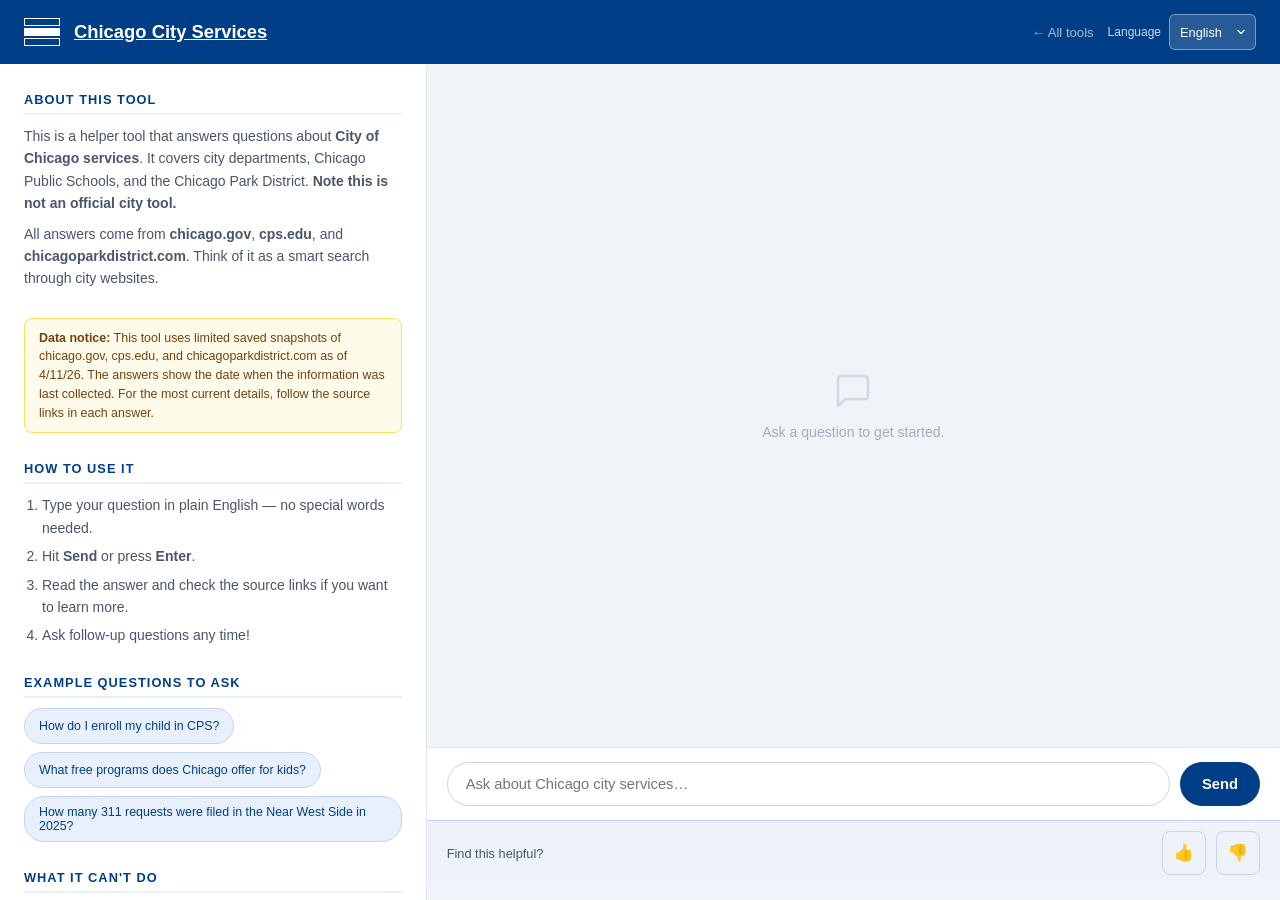
==== commit b183ace9: "Styling updates" ====
--- a/static/index.html
+++ b/static/index.html
@@ -103,22 +103,13 @@
 
     /* ── Home link ────────────────────────────────────────────────────── */
     .home-link {
-      background: rgba(255,255,255,.15);
-      border: 1px solid rgba(255,255,255,.4);
-      border-radius: 8px;
-      color: #fff;
-      font-size: 0.8rem;
-      font-weight: 600;
-      padding: 8px 14px;
-      min-height: 36px;
+      color: rgba(255,255,255,0.65);
       text-decoration: none;
-      display: flex;
-      align-items: center;
+      font-size: 0.82rem;
       flex-shrink: 0;
       white-space: nowrap;
-      transition: background .15s;
-    }
-    .home-link:hover { background: rgba(255,255,255,.25); }
+    }
+    .home-link:hover { color: #fff; }
 
     /* ── Language selector ────────────────────────────────────────────── */
     #lang-wrap {
@@ -666,13 +657,7 @@
     .leg-back-btn:hover { text-decoration: underline; }
     .leg-matter-title { font-size: 1.1rem; font-weight: 700; color: #1a202c; margin-bottom: 6px; }
     .leg-matter-meta { font-size: 0.83rem; color: #718096; margin-bottom: 18px; line-height: 1.6; }
-    .leg-timeline-heading {
-      font-weight: 700; font-size: 0.8rem; color: #4a5568;
-      text-transform: uppercase; letter-spacing: .06em; margin-bottom: 10px;
-    }
     .leg-action { border-left: 3px solid #003F87; padding: 8px 0 8px 14px; margin-bottom: 12px; }
-    .leg-action-date { font-size: 0.8rem; color: #718096; margin-bottom: 2px; }
-    .leg-action-header { font-weight: 600; color: #1a202c; font-size: 0.9rem; }
     .leg-meeting-detail { font-size: 0.82rem; color: #4a5568; margin-top: 4px; }
     .leg-meeting-detail a { color: #003F87; text-decoration: none; }
     .leg-meeting-detail a:hover { text-decoration: underline; }
@@ -724,8 +709,18 @@
     .leg-meeting-header { font-weight: 700; font-size: 0.95rem; color: #1a202c; margin-bottom: 4px; }
     .leg-meeting-body { font-size: 0.83rem; color: #718096; margin-bottom: 6px; }
     .leg-meeting-summary { font-size: 0.88rem; color: #4a5568; line-height: 1.55; margin-bottom: 6px; }
+    .leg-meeting-context-card { background: #f8faff; border: 1px solid #c3d3f7; border-radius: 10px; padding: 14px 16px; margin-bottom: 14px; }
+    .leg-meeting-context-summary { font-size: 0.88rem; color: #2d3748; line-height: 1.6; margin: 0; }
+
     .leg-meeting-counts { font-size: 0.78rem; color: #718096; }
     .leg-meeting-counts .nr { color: #003F87; font-weight: 600; }
+    .leg-no-matters-notice { font-size: 0.9rem; color: #4a5568; background: #f0f4ff; border: 1px solid #c3d3f7; border-radius: 8px; padding: 12px 16px; margin-bottom: 16px; }
+    .leg-meeting-docs { margin-top: 4px; }
+    .leg-meeting-docs-label { font-size: 0.78rem; font-weight: 600; color: #718096; text-transform: uppercase; letter-spacing: 0.04em; margin-bottom: 10px; }
+    .leg-meeting-doc-card { border: 1px solid #e2e8f0; border-radius: 8px; padding: 12px 14px; margin-bottom: 10px; }
+    .leg-meeting-doc-name { font-size: 0.88rem; font-weight: 600; color: #003F87; text-decoration: none; }
+    .leg-meeting-doc-name:hover { text-decoration: underline; }
+    .leg-meeting-doc-summary { font-size: 0.85rem; color: #4a5568; line-height: 1.5; margin: 6px 0 0; }
     .sub-meeting-card-btn {
       flex-shrink: 0; font-size: 0.78rem; color: #003F87; background: none;
       border: 1px solid #c3d3f7; padding: 6px 12px; border-radius: 16px;
@@ -757,7 +752,10 @@
       transition: opacity .15s; text-transform: none; letter-spacing: 0;
     }
     .ai-tooltip-icon:hover::after { opacity: 1; }
-    .ai-summary-item { margin-bottom: 10px; }
+    .leg-ai-items { margin: 14px 0; }
+    .leg-doc-pair { margin-bottom: 10px; }
+    .leg-doc-pair:last-child { margin-bottom: 0; }
+    .ai-summary-item { margin-bottom: 14px; }
     .ai-summary-item:last-child { margin-bottom: 0; }
     .ai-summary-label {
       font-size: 0.75rem; font-weight: 700; text-transform: uppercase;
@@ -841,6 +839,79 @@
     .sub-track-final {
       display: inline-block; font-size: 0.8rem; color: #718096;
       font-style: italic; margin: 12px 0;
+    }
+    /* ── Legislative Timeline ─────────────────────────── */
+    .leg-tracker-section { margin: 14px 0 20px; }
+    .leg-tracker-heading {
+      font-size: 0.75rem; font-weight: 700; text-transform: uppercase;
+      letter-spacing: .07em; color: #4a5568; margin-bottom: 14px;
+    }
+    .leg-tracker {
+      display: flex; flex-direction: row; align-items: flex-start;
+      gap: 0; position: relative;
+    }
+    .leg-tracker-step {
+      flex: 1; display: flex; flex-direction: column;
+      align-items: center; position: relative; min-width: 0;
+    }
+    .leg-tracker-step::after {
+      content: ""; position: absolute; top: 18px; left: 50%;
+      width: 100%; height: 3px; background: #e2e8f0; z-index: 0;
+    }
+    .leg-tracker-step:last-child::after { display: none; }
+    .leg-tracker-circle {
+      width: 36px; height: 36px; border-radius: 50%;
+      border: 3px solid #e2e8f0; background: #fff;
+      display: flex; align-items: center; justify-content: center;
+      font-size: 0.8rem; font-weight: 700; color: #a0aec0;
+      position: relative; z-index: 1; flex-shrink: 0;
+      transition: border-color .2s, background .2s, color .2s;
+    }
+    .leg-tracker-label {
+      font-size: 0.72rem; font-weight: 600; color: #4a5568;
+      text-align: center; margin-top: 7px; line-height: 1.3;
+      max-width: 80px; word-wrap: break-word;
+    }
+    .leg-tracker-sublabel {
+      font-size: 0.65rem; color: #a0aec0; text-align: center;
+      margin-top: 2px; max-width: 80px;
+    }
+    .leg-tracker-date {
+      font-size: 0.62rem; color: #718096; text-align: center;
+      margin-top: 2px; max-width: 80px; font-style: italic;
+    }
+    .leg-tracker-action {
+      font-size: 0.65rem; font-weight: 600; color: #2d3748; text-align: center;
+      margin-top: 3px; max-width: 80px; line-height: 1.3;
+    }
+    .leg-tracker-action-by {
+      font-size: 0.62rem; color: #4a5568; text-align: center;
+      margin-top: 2px; max-width: 80px; line-height: 1.3;
+    }
+    .leg-tracker-step--complete .leg-tracker-circle { background: #276749; border-color: #276749; color: #fff; }
+    .leg-tracker-step--complete::after { background: #276749; }
+    .leg-tracker-step--complete .leg-tracker-label { color: #276749; }
+    .leg-tracker-step--current .leg-tracker-circle {
+      background: #003F87; border-color: #003F87; color: #fff;
+      animation: leg-tracker-pulse 1.8s ease-in-out infinite;
+    }
+    .leg-tracker-step--current .leg-tracker-label { color: #003F87; font-weight: 700; }
+    @keyframes leg-tracker-pulse {
+      0%, 100% { box-shadow: 0 0 0 0   rgba(0, 63, 135, 0.45); }
+      50%       { box-shadow: 0 0 0 8px rgba(0, 63, 135, 0);    }
+    }
+    .leg-tracker-step--blocked .leg-tracker-circle { background: #fff; border-color: #b7791f; color: #b7791f; }
+    .leg-tracker-step--blocked .leg-tracker-label { color: #b7791f; }
+    .leg-tracker-step--not_applicable .leg-tracker-circle { background: #f7fafc; border-color: #e2e8f0; color: #cbd5e0; }
+    .leg-tracker-step--not_applicable .leg-tracker-label,
+    .leg-tracker-step--not_applicable .leg-tracker-sublabel { color: #a0aec0; }
+    @media (max-width: 600px) {
+      .leg-tracker { flex-direction: column; align-items: stretch; }
+      .leg-tracker-step { flex-direction: row; align-items: flex-start; gap: 12px; padding-bottom: 20px; }
+      .leg-tracker-step::after { top: 36px; left: 17px; width: 3px; height: calc(100% - 20px); }
+      .leg-tracker-circle { flex-shrink: 0; }
+      .leg-tracker-label { text-align: left; max-width: none; margin-top: 0; font-size: 0.8rem; }
+      .leg-tracker-sublabel, .leg-tracker-date, .leg-tracker-action, .leg-tracker-action-by { text-align: left; max-width: none; }
     }
   </style>
 </head>
@@ -858,14 +929,8 @@
     <h1><a href = "/" id="header-title" style=color:white; >Chicago City Services</a></h1>
   </div>
 
-  <div id="tab-bar">
-    <button class="tab-btn active" data-tab="chat" onclick="switchTab('chat')">Chat</button>
-    <button class="tab-btn" data-tab="legislation" onclick="switchTab('legislation')">Chicago Legislation</button>
-    <!-- <button class="tab-btn" data-tab="il-legislation" onclick="switchTab('il-legislation')">Illinois Legislation</button> -->
-  </div>
-
-  <!-- <a href="/" class="home-link">← Home</a>
-  <button id="info-toggle" onclick="toggleInfoPanel()" aria-label="Show info">Info</button> -->
+  <a href="/" class="home-link">← All tools</a>
+  <!-- <button id="info-toggle" onclick="toggleInfoPanel()" aria-label="Show info">Info</button> -->
 
   <div id="lang-wrap">
     <label for="lang-select" id="lang-label">Language</label>
@@ -1631,16 +1696,19 @@
   let legActiveMeetingId = null;
   let legMeetingOffset = 0;
   let legMeetingTotal = 0;
+  let legMeetingContextHtml = "";
   const LEG_PAGE_SIZE = 10;
 
   function showLegResults() {
     document.getElementById("leg-search-view").style.display = "";
     document.getElementById("leg-detail-view").style.display = "none";
     document.getElementById("leg-query").value = "";
+    _clearMeetingContext();
   }
 
   function showMeetings() {
     showLegResults();
+    history.pushState(null, "", window.location.pathname);
     document.getElementById("leg-see-more").style.display = "none";
     const headerEl = document.getElementById("leg-results-header");
     if (legShowingAllMeetings) {
@@ -1742,23 +1810,33 @@
     }
     resultsEl.innerHTML = meetings.map(m => {
       const date = m.date
-        ? new Date(m.date).toLocaleDateString("en-US", {month:"short", day:"numeric", year:"numeric"})
+        ? new Date(m.date.slice(0,10) + "T12:00:00").toLocaleDateString("en-US", {month:"short", day:"numeric", year:"numeric"})
         : "";
       const label = `${escLeg(m.body || "Meeting")} — ${date}`;
-      const counts = m.totalCount
-        ? `<span class="nr">${m.nonRoutineCount} non-routine</span> · ${m.routineCount} routine`
-        : "";
-      const summary = m.summary
-        ? `<div class="leg-meeting-summary">${escLeg(m.summary)}</div>`
-        : "";
       const bodyName = escLeg(m.body || "City Council");
+
+      let statusLine = "";
+      if (m.isUpcoming) {
+        const agendaNote = m.totalCount
+          ? `Agenda published · <span class="nr">${m.nonRoutineCount} item${m.nonRoutineCount !== 1 ? "s" : ""}</span> scheduled`
+          : "Agenda published";
+        statusLine = `<div class="leg-meeting-summary" style="color:#1a3a5c;font-style:normal;">📅 Upcoming — ${agendaNote}</div>`;
+      } else {
+        const counts = m.totalCount
+          ? `<span class="nr">${m.nonRoutineCount} non-routine</span> · ${m.routineCount} routine`
+          : "";
+        const summary = m.summary
+          ? `<div class="leg-meeting-summary">${escLeg(m.summary)}</div>`
+          : "";
+        statusLine = summary + (counts ? `<div class="leg-meeting-counts">${counts}</div>` : "");
+      }
+
       return `<div class="leg-meeting-card" role="listitem">
         <div class="leg-meeting-card-content" tabindex="0"
              onclick="loadMeetingMatters('${escLeg(m.meetingId)}','${escLeg(label)}')"
              onkeydown="if(event.key==='Enter')loadMeetingMatters('${escLeg(m.meetingId)}','${escLeg(label)}')">
           <div class="leg-meeting-header">${label}</div>
-          ${summary}
-          ${counts ? `<div class="leg-meeting-counts">${counts}</div>` : ""}
+          ${statusLine}
         </div>
         <button class="sub-meeting-card-btn"
                 onclick="openSubModal('meeting','${bodyName}')"
@@ -1788,6 +1866,7 @@
     legResultSource = legShowingAllMeetings ? "all-meetings" : "meeting";
     legCurrentMeetingLabel = label;
     legActiveMeetingId = meetingId;
+    history.pushState(null, "", "?meeting=" + encodeURIComponent(meetingId));
     legMeetingOffset = 0;
     legMeetingTotal = 0;
     legCurrentResults = [];
@@ -1805,10 +1884,21 @@
       .then(r => r.json())
       .then(data => {
         clearSkelTimer();
+        legMeetingContextHtml = _meetingContextHtml(data);
+        if (data.hasNoMatters) {
+          const noMattersMsg = data.isUpcoming
+            ? "No specific items have been published on the agenda yet."
+            : "No specific matters were voted on at this meeting.";
+          resultsEl.innerHTML = legMeetingContextHtml
+            + `<div class="leg-no-matters-notice">${noMattersMsg}</div>`;
+          document.getElementById("leg-browse-link").style.display = "none";
+          document.getElementById("leg-see-more").style.display = "none";
+          return;
+        }
         legCurrentResults = data.matters || [];
         legMeetingOffset  = legCurrentResults.length;
         legMeetingTotal   = data.total || 0;
-        renderResults(legCurrentResults);
+        resultsEl.innerHTML = legMeetingContextHtml + legCurrentResults.map(_matterCard).join("");
         document.getElementById("leg-browse-link").style.display = "none";
         _updateSeeMore();
       })
@@ -1830,9 +1920,8 @@
         legCurrentResults = legCurrentResults.concat(more);
         legMeetingOffset += more.length;
         legMeetingTotal   = data.total || 0;
-        // Append new cards without re-rendering the whole list
         const resultsEl = document.getElementById("leg-results");
-        resultsEl.innerHTML = legCurrentResults.map(m => _matterCard(m)).join("");
+        resultsEl.innerHTML = legMeetingContextHtml + legCurrentResults.map(m => _matterCard(m)).join("");
         btn.disabled = false;
         _updateSeeMore();
       })
@@ -1849,6 +1938,7 @@
     document.getElementById("leg-query").value = "";
     legResultSource = "search";
     legActiveMeetingId = null;
+    _clearMeetingContext();
     document.getElementById("leg-results-back-btn").style.display = "none";
     document.getElementById("leg-see-more").style.display = "none";
     const btn       = document.getElementById("leg-search-btn");
@@ -1886,7 +1976,7 @@
     let displayStatus = /^final$/i.test(status) && rawSub ? rawSub : status;
     let statusClass;
     if (/in committee/i.test(displayStatus)) {
-      const intro = m.introductionDate ? new Date(m.introductionDate) : null;
+      const intro = m.introductionDate ? new Date(m.introductionDate.slice(0,10) + "T12:00:00") : null;
       const daysSince = intro ? (Date.now() - intro.getTime()) / 86400000 : 0;
       if (daysSince > 180) {
         displayStatus = "In Committee — Stale";
@@ -1901,7 +1991,7 @@
                   : "leg-status-other";
     }
     const date = m.introductionDate
-      ? new Date(m.introductionDate).toLocaleDateString("en-US", {month:"short", day:"numeric", year:"numeric"})
+      ? new Date(m.introductionDate.slice(0,10) + "T12:00:00").toLocaleDateString("en-US", {month:"short", day:"numeric", year:"numeric"})
       : "";
     const body     = m.controllingBody || "";
     const subtitle = m.plainLanguageTitle && m.plainLanguageTitle !== m.title
@@ -1920,6 +2010,53 @@
         ${date ? ` · ${date}` : ""}${body ? ` · ${escLeg(body)}` : ""}
       </div>
     </div>`;
+  }
+
+  function _meetingContextHtml(data) {
+    const summary    = data.meetingSummary;
+    const docs       = data.meetingDocuments || [];
+    const isUpcoming = data.isUpcoming;
+
+    if (isUpcoming) {
+      let inner = `<p class="leg-meeting-context-summary" style="color:#1a3a5c;">
+        This meeting hasn't happened yet — the agenda has been published and items are listed below.
+      </p>`;
+      if (docs.length) {
+        inner += '<div class="leg-meeting-docs" style="margin-top:12px;">';
+        inner += '<div class="leg-meeting-docs-label">Agenda documents</div>';
+        docs.forEach(d => {
+          inner += '<div class="leg-meeting-doc-card">';
+          inner += `<a class="leg-meeting-doc-name" href="${escLeg(d.url)}" target="_blank" rel="noopener">${escLeg(d.name)}</a>`;
+          if (d.summary) inner += `<p class="leg-meeting-doc-summary">${escLeg(d.summary)}</p>`;
+          inner += '</div>';
+        });
+        inner += '</div>';
+      }
+      return `<div class="leg-meeting-context-card">${inner}</div>`;
+    }
+
+    if (!summary && !docs.length) return "";
+
+    let inner = "";
+    if (summary) {
+      inner += `<p class="leg-meeting-context-summary">${escLeg(summary)}<span class="ai-tooltip-icon" style="margin-left:7px;" data-tip="This summary was auto-generated by AI based on the meeting agenda items. Always verify with official sources.">i</span></p>`;
+    }
+    if (docs.length) {
+      inner += '<div class="leg-meeting-docs" style="margin-top:12px;">';
+      inner += '<div class="leg-meeting-docs-label">Meeting documents</div>';
+      docs.forEach(d => {
+        inner += '<div class="leg-meeting-doc-card">';
+        inner += `<a class="leg-meeting-doc-name" href="${escLeg(d.url)}" target="_blank" rel="noopener">${escLeg(d.name)}</a>`;
+        if (d.summary) inner += `<p class="leg-meeting-doc-summary">${escLeg(d.summary)}</p>`;
+        inner += '</div>';
+      });
+      inner += '</div>';
+    }
+    return `<div class="leg-meeting-context-card">${inner}</div>`;
+  }
+
+  function _clearMeetingContext() {
+    legMeetingContextHtml = "";
   }
 
   function renderResults(matters) {
@@ -1972,7 +2109,7 @@
     const rawSub    = (matter.substatus || "").replace(/^\d+-/, "");
     let displayStatus = /^final$/i.test(rawStatus) && rawSub ? rawSub : rawStatus;
     if (/in committee/i.test(displayStatus)) {
-      const intro = matter.introductionDate ? new Date(matter.introductionDate) : null;
+      const intro = matter.introductionDate ? new Date(matter.introductionDate.slice(0,10) + "T12:00:00") : null;
       const daysSince = intro ? (Date.now() - intro.getTime()) / 86400000 : 0;
       displayStatus = daysSince > 180 ? "In Committee — Stale" : "In Committee — Active";
     }
@@ -1981,30 +2118,9 @@
     const sponsor = matter.filingSponsor || (matter.sponsors && matter.sponsors[0]) || "";
     const body    = matter.controllingBody || "";
     const intro   = matter.introductionDate
-      ? new Date(matter.introductionDate).toLocaleDateString("en-US", {month:"long", day:"numeric", year:"numeric"})
+      ? new Date(matter.introductionDate.slice(0,10) + "T12:00:00").toLocaleDateString("en-US", {month:"long", day:"numeric", year:"numeric"})
       : "";
 
-    const actionsHtml = (matter.actions || []).map(action => {
-      const actionDate = action.actionDate
-        ? new Date(action.actionDate).toLocaleDateString("en-US", {month:"short", day:"numeric", year:"numeric"})
-        : "";
-      const mtg = action.meetingDetails;
-      let meetingHtml = "";
-      if (mtg) {
-        if (mtg.location)
-          meetingHtml += `<div class="leg-meeting-detail">📍 ${escLeg(mtg.location)}</div>`;
-        if (mtg.videoLinks && mtg.videoLinks.length)
-          meetingHtml += `<div class="leg-meeting-detail">🎥 <a href="${escLeg(mtg.videoLinks[0])}" target="_blank" rel="noreferrer">Watch meeting video</a></div>`;
-      }
-      const referralHtml = action.statusContext
-        ? `<div class="leg-status-context">${escLeg(action.statusContext)}</div>`
-        : "";
-      return `<div class="leg-action">
-        <div class="leg-action-date">${escLeg(actionDate)}</div>
-        <div class="leg-action-header">${escLeg(action.actionName || "")}${action.actionByName ? " — " + escLeg(action.actionByName) : ""}</div>
-        ${referralHtml}${meetingHtml}
-      </div>`;
-    }).join("");
 
     const metaParts = [
       matter.recordNumber,
@@ -2019,22 +2135,25 @@
       ? `<div class="leg-matter-subtitle">${escLeg(matter.plainLanguageTitle)}</div>`
       : "";
 
-    // Related documents — links only (summaries move to AI section)
-    const reportFilesHtml = (matter.matterAttachments && matter.matterAttachments.length)
-      ? `<div class="leg-timeline-heading" style="margin-top:16px">Related Documents</div>` +
-        matter.matterAttachments.map(f => {
-          const url  = escLeg(f.path || f.url || "");
-          const name = escLeg(f.fileName || f.name || f.type || "Document");
-          return `<div class="leg-meeting-detail" style="margin-top:4px">📄 <a href="${url}" target="_blank" rel="noreferrer">${name}</a></div>`;
-        }).join("")
-      : "";
-
-    // Strip any markdown formatting Claude may have included in AI-generated text
+    // Strip markdown block headings and bold markers from plain text fields
     function stripMd(s) {
       return (s || "").replace(/^#+\s*/gm, "").replace(/\*\*/g, "").replace(/\*/g, "").trim();
     }
 
-    // AI summaries — type explanation, status context, legislation summary from attachments
+    // Convert markdown in document summaries: # Heading → bold on new line; strip other markers
+    function formatSummary(s) {
+      if (!s) return "";
+      return s.split("\n").map(line => {
+        const headingMatch = line.match(/^#+\s+(.+)/);
+        if (headingMatch) {
+          return `<br><strong>${escLeg(headingMatch[1].replace(/\*\*/g, "").trim())}</strong>`;
+        }
+        const cleaned = line.replace(/\*\*/g, "").replace(/\*/g, "").trim();
+        return cleaned ? escLeg(cleaned) : "";
+      }).filter(Boolean).join(" ");
+    }
+
+    // Type and status as plain body text (no box wrapper)
     const aiItems = [];
     if (matter.typeDescription) {
       const article = /^[aeiou]/i.test(type) ? "an" : "a";
@@ -2043,30 +2162,90 @@
         <div class="ai-summary-text">This piece of legislation is ${article} ${escLeg(type)}. ${escLeg(stripMd(matter.typeDescription))}</div>
       </div>`);
     }
-    if (matter.statusContext) {
+    // if (matter.statusContext) {
+    //   aiItems.push(`<div class="ai-summary-item">
+    //     <div class="ai-summary-label">Status</div>
+    //     <div class="ai-summary-text">${escLeg(stripMd(matter.statusContext))}</div>
+    //   </div>`);
+    // }
+
+    // Paired documents + summaries under "Legislation Summary"
+    const attachments = (matter.matterAttachments || []).filter(f => f.path || f.url);
+    const hasDocContent = attachments.some(f => f.summary || f.path || f.url);
+    if (hasDocContent) {
+      const pairedHtml = attachments.map(f => {
+        const url  = escLeg(f.path || f.url || "");
+        const name = escLeg(f.fileName || f.name || f.type || "Document");
+        const summaryHtml = f.summary ? `<div class="ai-summary-text" style="margin-top:4px">${formatSummary(f.summary)}</div>` : "";
+        return `<div class="leg-doc-pair">
+          <div class="leg-meeting-detail">📄 <a href="${url}" target="_blank" rel="noreferrer">${name}</a></div>
+          ${summaryHtml}
+        </div>`;
+      }).join("");
       aiItems.push(`<div class="ai-summary-item">
-        <div class="ai-summary-label">Status</div>
-        <div class="ai-summary-text">${escLeg(stripMd(matter.statusContext))}</div>
+        <div class="ai-summary-label">Legislation Summary
+          <span class="ai-tooltip-icon" data-tip="Summaries are auto-generated by AI to make legislation easier to understand. Always verify with official sources.">?</span>
+        </div>
+        ${pairedHtml}
       </div>`);
     }
-    // Combine all document summaries into one block; strip markdown from each
-    const docSummaries = (matter.matterAttachments || [])
-      .map(f => stripMd(f.summary)).filter(Boolean);
-    const attachSummary = docSummaries.join(" ");
-    if (attachSummary) {
-      aiItems.push(`<div class="ai-summary-item">
-        <div class="ai-summary-label">Legislation Summary</div>
-        <div class="ai-summary-text">${escLeg(attachSummary)}</div>
-      </div>`);
-    }
-    const aiSummaryHtml = aiItems.length ? `
-      <div class="ai-summary-section">
-        <div class="ai-summary-heading">
-          About This Legislation
-          <span class="ai-tooltip-icon" data-tip="These explanations are auto-generated by AI to make legislation easier to understand. Always verify with official sources.">?</span>
+
+    const aiSummaryHtml = aiItems.length
+      ? `<div class="leg-ai-items">${aiItems.join("")}</div>`
+      : "";
+
+    const reportFilesHtml = "";
+
+    function _trackerIcon(status, n) {
+      if (status === "complete")       return "&#10003;";
+      if (status === "blocked")        return "&#10005;";
+      if (status === "not_applicable") return "&mdash;";
+      return String(n);
+    }
+
+    const trackerHtml = (() => {
+      const steps = matter.legislativeTracker;
+      if (!steps || !steps.length) return "";
+
+      const stepsHtml = steps.map((step, i) => {
+        const icon = _trackerIcon(step.status, i + 1);
+        const dateStr = step.date
+          ? new Date(step.date.slice(0,10) + "T12:00:00").toLocaleDateString("en-US",
+              { month: "short", day: "numeric", year: "numeric" })
+          : "";
+        let sublabel = step.sublabel;
+        if (step.status === "not_applicable") sublabel = "Not applicable";
+        if (step.status === "blocked" && step.actionName) sublabel = step.actionName;
+
+        const showAction = step.actionName
+          && ["complete", "current", "blocked"].includes(step.status)
+          && !(step.status === "blocked");  // blocked already uses actionName as sublabel
+        const actionNameHtml = showAction
+          ? `<div class="leg-tracker-action">${escLeg(step.actionName)}</div>`
+          : "";
+        const actionByHtml = showAction && step.actionByName
+          ? `<div class="leg-tracker-action-by">${escLeg(step.actionByName)}</div>`
+          : "";
+
+        return `<div class="leg-tracker-step leg-tracker-step--${escLeg(step.status)}"
+                     role="listitem"
+                     aria-label="Step ${i+1}: ${escLeg(step.label)} — ${escLeg(step.status)}${dateStr ? ", " + escLeg(dateStr) : ""}">
+          <div class="leg-tracker-circle" aria-hidden="true">${icon}</div>
+          <div class="leg-tracker-label">${escLeg(step.label)}</div>
+          <div class="leg-tracker-sublabel">${escLeg(sublabel)}</div>
+          ${actionNameHtml}
+          ${actionByHtml}
+          ${dateStr ? `<div class="leg-tracker-date">${escLeg(dateStr)}</div>` : ""}
+        </div>`;
+      }).join("");
+
+      return `<div class="leg-tracker-section">
+        <div class="leg-tracker-heading">Legislative Timeline</div>
+        <div class="leg-tracker" role="list" aria-label="Legislative timeline steps">
+          ${stepsHtml}
         </div>
-        ${aiItems.join("")}
-      </div>` : "";
+      </div>`;
+    })();
 
     const whatHtml = (matter.whatCanYouDo && matter.whatCanYouDo.length)
       ? `<div class="leg-what-heading">What can you do?</div>` +
@@ -2092,11 +2271,9 @@
       ${subtitleHtml}
       <div class="leg-matter-meta">${metaParts}</div>
       ${trackBtn}
+      ${trackerHtml}
       ${reportFilesHtml}
       ${aiSummaryHtml}
-      ${actionsHtml
-        ? `<div class="leg-timeline-heading" style="margin-top:16px">Timeline</div>${actionsHtml}`
-        : '<p class="leg-empty">No actions recorded.</p>'}
       ${whatHtml}
     `;
   }
@@ -2268,8 +2445,37 @@
   }
   // ── Query-param deep link: /app?matter=O-2025-1234 (used in email links) ──
   (function () {
-    const m = new URLSearchParams(window.location.search).get("matter");
+    const params = new URLSearchParams(window.location.search);
+    const m = params.get("matter");
+    const mid = params.get("meeting");
     if (m) { switchTab("legislation"); loadMatter(m); }
+    else if (mid) {
+      switchTab("legislation");
+      function _labelForMeeting(id) {
+        const all = (legCurrentMeetings || []).concat(legAllMeetings || []);
+        const found = all.find(x => x.meetingId === id);
+        if (found) {
+          const date = found.date
+            ? new Date(found.date.slice(0,10) + "T12:00:00").toLocaleDateString("en-US", {month:"short", day:"numeric", year:"numeric"})
+            : "";
+          return `${found.body || "Meeting"} — ${date}`;
+        }
+        return null;
+      }
+      const knownLabel = _labelForMeeting(mid);
+      if (knownLabel) {
+        loadMeetingMatters(mid, knownLabel);
+      } else {
+        fetch("/meetings/all")
+          .then(r => r.json())
+          .then(data => {
+            legAllMeetings = data.meetings || [];
+            const label = _labelForMeeting(mid) || "Meeting";
+            loadMeetingMatters(mid, label);
+          })
+          .catch(() => loadMeetingMatters(mid, "Meeting"));
+      }
+    }
   })();
 
   // ── Illinois Legislation tab ─────────────────────────────────────────────
@@ -2291,7 +2497,7 @@
                     : /vetoed|failed|dead/i.test(status) ? "leg-status-other"
                     : "leg-status-active";
     const date = b.last_action_date
-      ? new Date(b.last_action_date).toLocaleDateString("en-US", {month:"short", day:"numeric", year:"numeric"})
+      ? new Date(b.last_action_date.slice(0,10) + "T12:00:00").toLocaleDateString("en-US", {month:"short", day:"numeric", year:"numeric"})
       : "";
     const subtitle = b.plainLanguageTitle && b.plainLanguageTitle !== b.title
       ? `<div class="leg-card-subtitle">${escIl(b.plainLanguageTitle)}</div>`
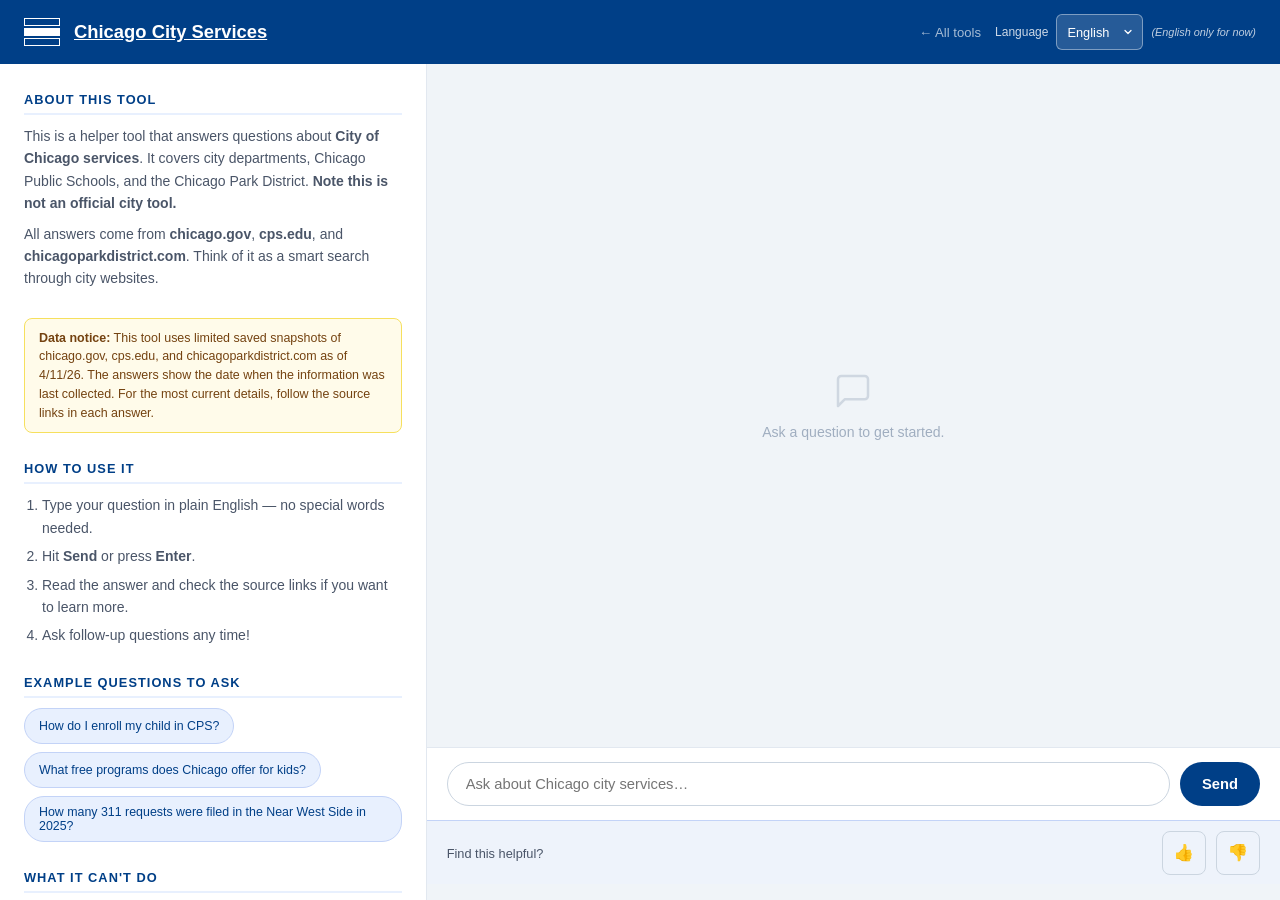
==== commit a3cef908: "Restrict language dropdown to English only for now Non-English options are disabled with a note expl" ====
--- a/static/index.html
+++ b/static/index.html
@@ -122,6 +122,12 @@
       font-size: 0.75rem;
       opacity: .8;
       white-space: nowrap;
+    }
+    #lang-note {
+      font-size: 0.68rem;
+      opacity: .75;
+      white-space: nowrap;
+      font-style: italic;
     }
     #lang-select {
       background: rgba(255,255,255,.15);
@@ -142,6 +148,7 @@
     }
     #lang-select:hover  { background-color: rgba(255,255,255,.25); border-color: rgba(255,255,255,.7); }
     #lang-select option { background: #003F87; color: #fff; }
+    #lang-select option:disabled { color: rgba(255,255,255,.35); }
 
     /* ── Two-column layout ────────────────────────────────────────────── */
     #layout {
@@ -513,6 +520,7 @@
       header p  { display: none; }
       #info-toggle { display: block; }
       #lang-wrap label { display: none; }
+      #lang-note { display: none; }
       #lang-select { padding: 6px 28px 6px 8px; font-size: 0.85rem; }
 
       /* Layout: stack vertically */
@@ -934,15 +942,16 @@
 
   <div id="lang-wrap">
     <label for="lang-select" id="lang-label">Language</label>
-    <select id="lang-select">
+    <select id="lang-select" title="Only English is available at this time" aria-describedby="lang-note">
       <option value="en" selected>English</option>
-      <option value="es">Español</option>
-      <option value="pl">Polski</option>
-      <option value="zh">中文</option>
-      <option value="ar">العربية</option>
-      <option value="tl">Tagalog</option>
-      <option value="hi">हिन्दी</option>
+      <option value="es" disabled>Español</option>
+      <option value="pl" disabled>Polski</option>
+      <option value="zh" disabled>中文</option>
+      <option value="ar" disabled>العربية</option>
+      <option value="tl" disabled>Tagalog</option>
+      <option value="hi" disabled>हिन्दी</option>
     </select>
+    <span id="lang-note">(English only for now)</span>
   </div>
 </header>
 
